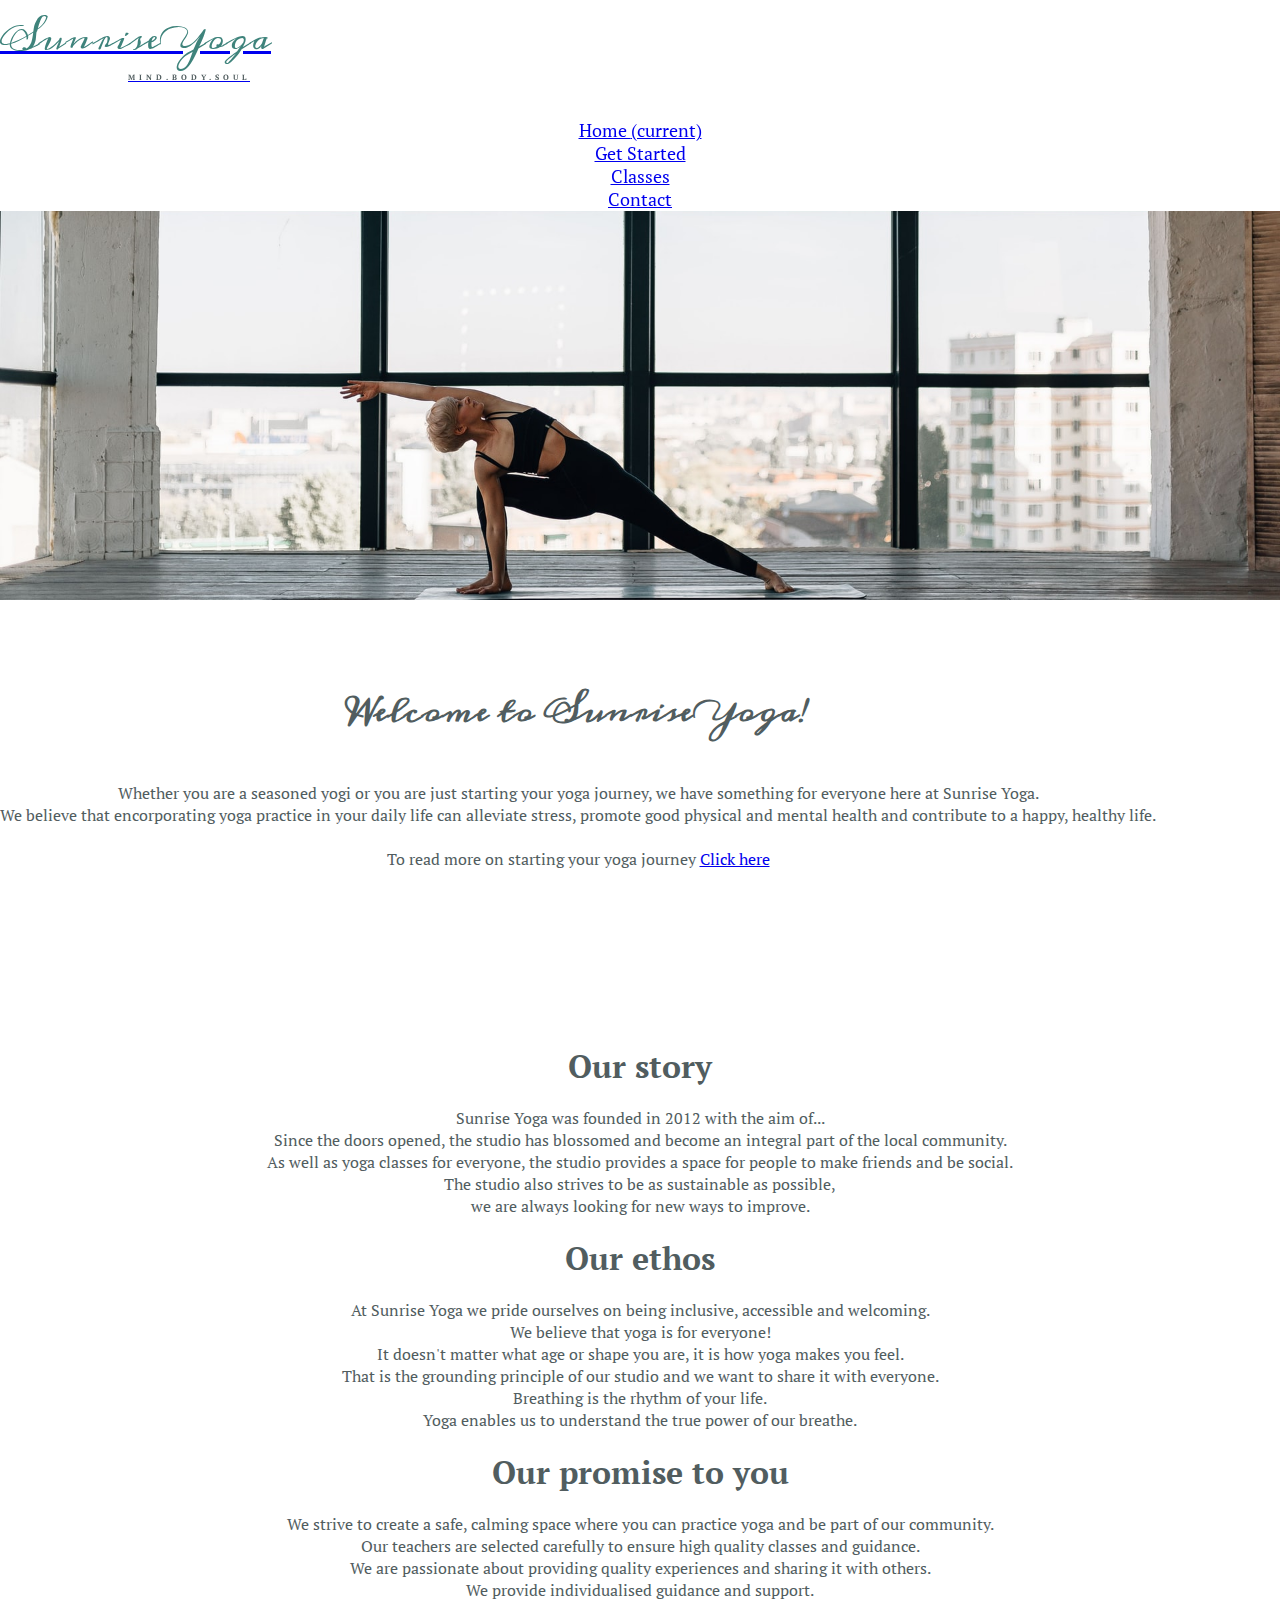
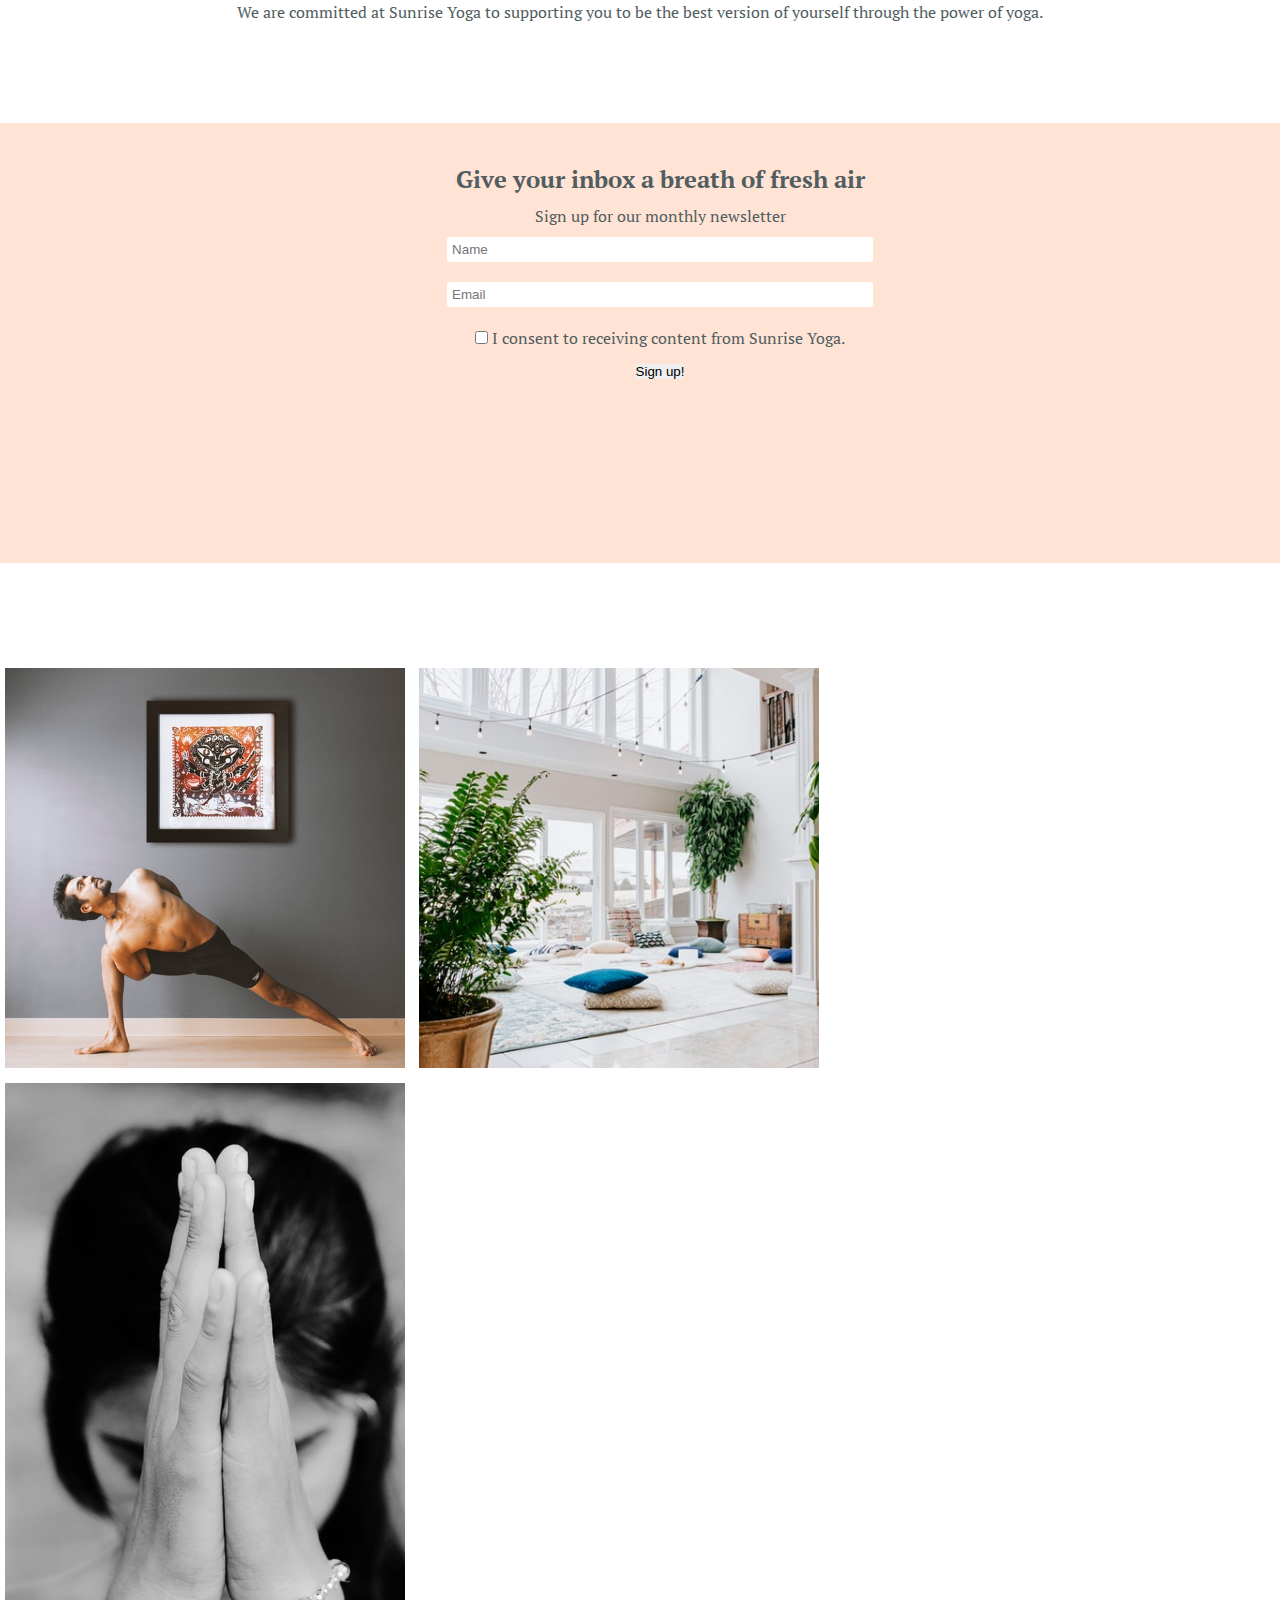
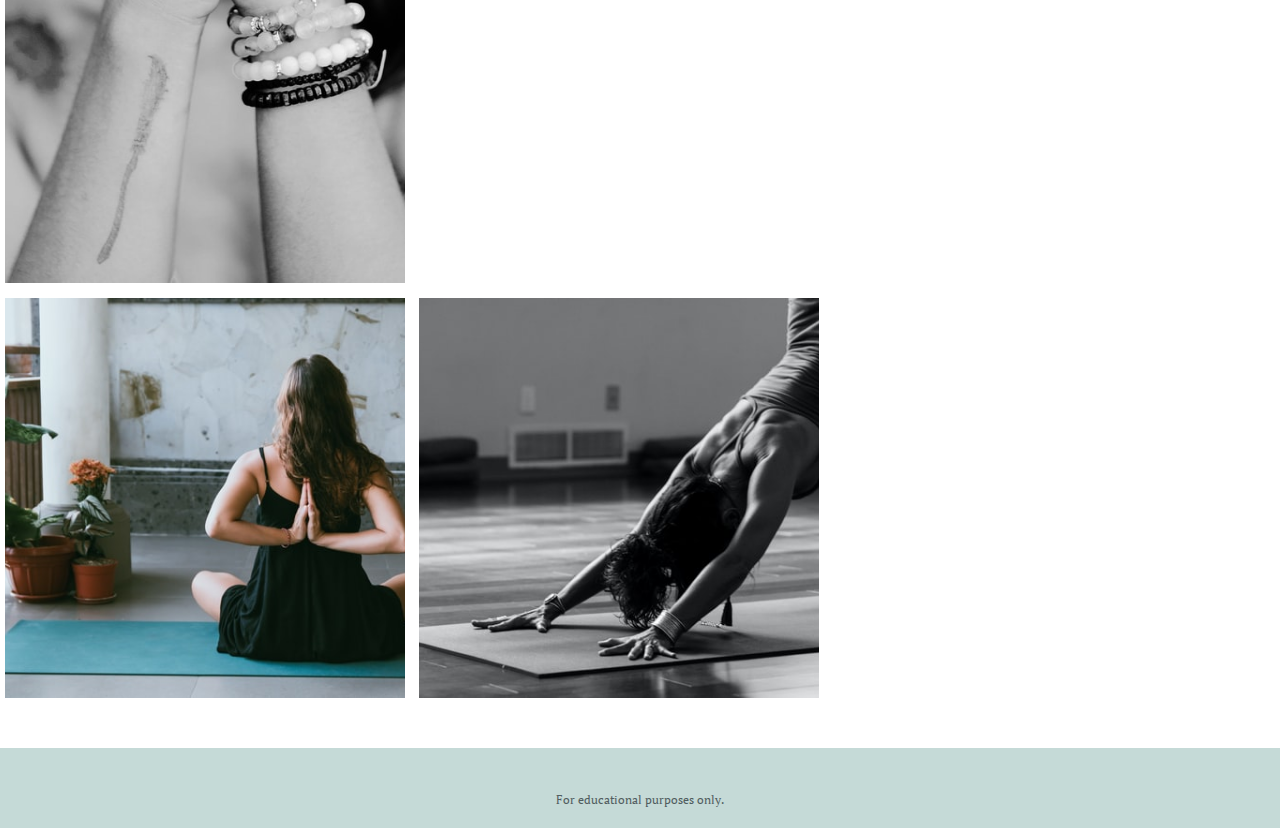
==== index.html @ a4046492 "Making amendments from validation process" ====
<!DOCTYPE html>
<html lang="en">

<head>
    <meta charset="UTF-8">
    <meta name="viewport" content="width=device-width, initial-scale=1.0">
    <title>Sunrise Yoga</title>
    <link rel="stylesheet" href="https://cdn.jsdelivr.net/npm/bootstrap@4.6.0/dist/css/bootstrap.min.css"
        integrity="sha384-B0vP5xmATw1+K9KRQjQERJvTumQW0nPEzvF6L/Z6nronJ3oUOFUFpCjEUQouq2+l" crossorigin="anonymous">
    <link rel="stylesheet" href="https://use.fontawesome.com/releases/v5.6.3/css/all.css"
        integrity="sha384-UHRtZLI+pbxtHCWp1t77Bi1L4ZtiqrqD80Kn4Z8NTSRyMA2Fd33n5dQ8lWUE00s/" crossorigin="anonymous" />
    <link href="assets/css/style.css" rel="stylesheet" type="text/css">

</head>

<body>


    <header>


        <nav class="navbar navbar-expand-md navbar-light">
            <div class="container-fluid">
                <a class="navbar-brand" href="index.html">
                    <div id="logo">
                        <h1 id="title">Sunrise Yoga</h1>
                        <p id="tagline">Mind.Body.Soul</p>
                    </div>
                </a>
                <button class="navbar-toggler" type="button" data-toggle="collapse" data-target="#navbardropdown"
                    aria-controls="navbardropdown" aria-expanded="false" aria-label="Toggle navigation">
                    <span class="navbar-toggler-icon"></span>
                </button>

                <div class="collapse navbar-collapse" id="navbardropdown">
                    <ul class="navbar-nav ml-auto">
                        <li class="nav-item active">
                            <a class="nav-link" href="index.html" id="navbardropdown">Home <span
                                    class="sr-only">(current)</span></a>
                        </li>
                        <li class="nav-item">
                            <a class="nav-link" href="get-started.html">Get Started</a>
                        </li>
                        <li class="nav-item">
                            <a class="nav-link" href="classes.html">Classes</a>
                        </li>
                        <li class="nav-item">
                            <a class="nav-link" href="contact.html">Contact</a>
                        </li>
                    </ul>

                </div>
            </div>
        </nav>


    </header>


    <!-- Hero Image Container-->
    <section>

        <div class="container-fluid">


            <div id="hero-image">
            </div>

        </div>


    </section>
    <!-- /Hero Image Container-->

    <!-- Main Container-->
    <div class="container">
        <section id="welcome">

            <div class="row">

                <div class="col-sm-12">
                    <div id="intro">

                        <div id="intro-title">

                            <h2> Welcome to Sunrise Yoga!</h2>
                        </div>
                        <div>
                            <p class="paragraph-content">
                                Whether you are a seasoned yogi or you are just starting your yoga journey, we have
                                something
                                for
                                everyone here at Sunrise Yoga.
                                <br>
                                We believe that encorporating yoga practice in your daily life can
                                alleviate stress, promote good physical and mental health and contribute to a happy,
                                healthy
                                life.


                            </p>

                        </div>

                        <div>
                            <br>
                            <p class="paragraph-content">To read more on starting your yoga journey <a
                                    class="btn-sm btn-dark" href="get-started.html" role="button"> Click here</a> </p>

                        </div>

                    </div>
                </div>

            </div>
        </section>



        <section id="our-ethos">

            <div class="ethos">
                <div class="row">
                    <div class="col-12">
                        <h2> Our story</h2>
                    </div>
                </div>

                <div class="row">
                    <div class="col-12">
                        <p class="paragraph-content"> Sunrise Yoga was founded in 2012 with the aim of...
                            <br>
                            Since the doors opened, the studio has blossomed and
                            become an integral part of the local community.
                            <br>
                            As well as yoga classes for everyone, the studio provides a space for people to make friends
                            and
                            be
                            social.
                            <br>
                            The studio also strives to be as sustainable as possible,
                            <br>
                            we are always looking for new ways to
                            improve. </p>
                    </div>
                </div>
            </div>
            <div class="ethos">
                <div class="row">
                    <div class="col-12">
                        <h2> Our ethos</h2>
                    </div>
                </div>
                <div class="row">
                    <div class="col-12">
                        <p class="paragraph-content"> At Sunrise Yoga we pride ourselves on being inclusive, accessible
                            and
                            welcoming.
                            <br>
                            We believe that yoga is
                            for everyone!
                            <br>
                            It doesn't matter what age or shape you are, it is how yoga makes you feel.
                            <br>
                            That is the
                            grounding principle of our studio and we want to share it with everyone.
                            <br>
                            Breathing is the rhythm of your life.
                            <br>
                            Yoga enables us to understand the true power of our breathe.

                        </p>
                    </div>
                </div>
            </div>

            <div class="ethos">
                <div class="row">
                    <div class="col-12">


                        <h2> Our promise to you</h2>
                    </div>
                </div>
                <div class="row">
                    <div class="col-12">

                        <p class="paragraph-content"> We strive to create a safe, calming space where you can practice
                            yoga
                            and
                            be
                            part of our community.
                            <br>
                            Our teachers are selected carefully to ensure high quality classes and guidance.
                            <br>
                            We are passionate about
                            providing quality experiences and sharing it with others.
                            <br>
                            We provide individualised guidance and
                            support.
                            <br>
                            We are committed at Sunrise Yoga to supporting you to be
                            the best version of yourself through the power of yoga. </p>
                    </div>
                </div>
            </div>

        </section>
    </div>

    <!-- /Main Container-->

    <!-- Sign-up -->

    <section>
        <div class="container-fluid">



            <div id="sign-up">


                <h3>Give your inbox a breath of fresh air</h3>
                <p>Sign up for our monthly newsletter</p>

                <form>

                    <div>
                        <input type="text" id="name-sign-up" class="form-input" required placeholder="Name" required>

                        <br>
                    </div>
                    <div>
                        <input type="email" id="email-sign-up" class="form-input" required placeholder="Email" required>

                        <br>
                    </div>
                    <div>
                        <input type="checkbox" id="user-permission" required>
                        <label for="user-permission">I consent to receiving content from Sunrise
                            Yoga.</label>
                    </div>
                    <button type="button" class="btn btn-dark">Sign up!</button>
                </form>


            </div>
        </div>

    </section>

    <!-- /Sign-up-->

    <!-- Gallery-->
    <div class="container">
        <section id="gallery">
            <div class="row ">
                <div class="d-none d-lg-block col-lg-4">


                    <img src="assets/images/warrior-variation.jpg" alt="A man practicing a variation of warrior pose"
                        class="img-fluid">

                    <img src="assets/images/studio.jpg" alt="An image of the yoga studio" class="img-fluid">

                </div>

                <div class="col-12 justisfy-content-center col-md-6 col-lg-4" class="img-fluid">


                    <img src="assets/images/prayer.jpg" alt="A black and white photograph of a woman praying"
                        style="width: 400px; height: 800px;" class="img-fluid">

                </div>
                <div class="d-none d-md-block col-md-6 col-lg-4">

                    <img src="assets/images/prayer-behind.jpg" alt="A woman sitting practicing reverse prayer pose"
                        class="img-fluid" id="prayer-image">

                    <img src=" assets/images/downward-dog.jpg" alt="A woman practicing downward-dog" class="img-fluid"
                        id="downward-dog-image">
                </div>
            </div>
    </div>
    </section>
    </div>
    <!-- /Gallery -->


    <footer>
        <div class="row justify-content-center">
            <div class="col-12">

                <div id=" background-panel">
                </div>
            </div>

            <div class="col-12">
                <ul class="social-links">
                    <li> <a href="https://www.facebook.com" aria-label="Go to Facebook" target="_blank"><i
                                class="fab fa-facebook-square"></i></a> </li>

                    <li> <a href="https://www.instagram.com" aria-label="Go to Instgram" target="_blank"><i
                                class="fab fa-instagram"></i></a></li>
                    <li>

                        <a href="https://www.youtube.com" aria-label="Go to YouTube" target="_blank"><i
                                class="fab fa-youtube"></i></a>

                    </li>
                </ul>

                <p>
                    For educational purposes only.
                </p>
            </div>

        </div>
    </footer>
    <script src="https://code.jquery.com/jquery-3.5.1.slim.min.js"
        integrity="sha384-DfXdz2htPH0lsSSs5nCTpuj/zy4C+OGpamoFVy38MVBnE+IbbVYUew+OrCXaRkfj" crossorigin="anonymous">
    </script>
    <script src="https://cdn.jsdelivr.net/npm/bootstrap@4.6.0/dist/js/bootstrap.bundle.min.js"
        integrity="sha384-Piv4xVNRyMGpqkS2by6br4gNJ7DXjqk09RmUpJ8jgGtD7zP9yug3goQfGII0yAns" crossorigin="anonymous">
    </script>
</body>

</html>
---- assets/css/style.css ----
@import url('https://fonts.googleapis.com/css2?family=Meddon&family=PT+Serif:ital,wght@0,400;0,700;1,700&display=swap');


* {
    margin: 0;
    padding: 0;
    border: 0;


}

body {
    font-family: "PT Serif", sans-serif;
    color: #515d5f;
    overflow-x: hidden;
}

.container-fluid {
    padding: 0;
}

h2 {

    font-size: 200%;
    padding: 20px;
    text-align: center;
}

.content {
    line-height: 35px;
    text-align: center;
}

h3 {
    text-align: center;
    font-size: 150%;
}

.row {
    margin-right: 0;
    margin-left: 0;
}

/*-------------------------------- Header ---*/
#title {
    font-size: 120%;
    font-family: 'Meddon', sans-serif;
    font-weight: 300;
    color: #3e837b;

}

#tagline {
    font-size: 30%;
    font-family: 'PT Serif', sans-serif;
    font-weight: 700;
    color: #515d5f;
    text-transform: uppercase;
    letter-spacing: 4px;
    padding-left: 10%;
}

.navbar {
    position: fixed;
    top: 0;
    background-color: white;
    width: 100%;
    z-index: 1;
}

.navbar-nav {
    font-size: 110%;
    font-family: 'PT Serif';
    color: #515d5f;

}

.navbar-collapse {
    text-align: center;
}

.navbar-toggler {
    border: none;
    margin-bottom: 20px;
}

@media only screen and (min-width: 768px) {
    #logo {
        font-size: 160%;
        padding-top: 5px;
    }
}

/*-------------------------------- Hero Image ---*/
#hero-image {
    height: 400px;
    width: 100%;
    background: url(../images/hero-image.jpg) no-repeat bottom;
    overflow: hidden;
    background-size: cover;


}

@media only screen and (min-width:768px) {
    #hero-image {
        height: 600px;
    }
}

/*-------------------------------- Title Banner---*/
#title-banner {
    height: 140px;
    width: 100%;
    background-color: rgba(255, 201, 173, 0.5);
    margin-top: 120px;
}

#title-banner h2 {
    color: #515d5f;
    text-align: center;
    font-size: 200%;
    text-transform: uppercase;
    letter-spacing: 4px;
}

#title-banner p {
    color: #515d5f;
    text-align: center;
    font-size: 80%;
    text-transform: uppercase;
    letter-spacing: 2px;

    ;

}

/*-------------------------------- Features ---*/



#welcome {
    height: 400px;
}

#intro {
    padding-top: 40px;
    float: left;
    margin: 0 auto;
    text-align: center;
}

#intro-title h2 {
    font-size: 180%;
    font-family: 'Meddon';
    padding: 40px;
}


#our-ethos {

    text-align: center;
    margin: 25px 0;
}


#sign-up,
#contact-form {
    text-align: center;
    height: 400px;
    width: 100%;
    background-color: rgba(255, 201, 173, 0.5);
    margin: 100px 0;
}

#sign-up h3,
#contact-form h3 {
    font-size: 150%;

    padding: 20px 0 10px 0;
}

#sign-up div,
#contact-form div {
    padding: 10px;
}

.form-input {
    width: 100%;
    padding: 5px;
    border-radius: 3px;
}

@media only screen and (min-width: 768px) {
    .form-input {
        width: 33%;
    }

    #sign-up,
    #contact-form {
        padding: 20px;
    }
}

input[type=text]:focus {
    outline-color: #3e837b;
}

input[type=email]:focus {
    outline-color: #3e837b;
}

/*-------------------------------- Gallery ---*/
#gallery {
    margin: 40px 0;
}

#gallery img {
    object-fit: cover;
    object-position: center;
    width: 400px;
    height: 400px;
    padding: 5px;
}


.col-lg-4 {
    padding: 0;
}


/*-------------------------------- Footer---*/
footer {
    height: 80px;
    background-color: rgba(62, 131, 123, 0.3);

}


.social-links {
    text-align: center;
    padding: 5px;
}

.social-links li {
    display: inline;
}


.social-links i {
    font-size: 160%;
    margin-top: 20px;
    padding: 0 5%;
    color: #515d5f;
}


.social-links i:hover {
    color: #ee9061;
}

footer p {
    text-align: center;
    font-size: 75%;
    color: inherit;
    padding: 0;
    margin: 0 auto;
}

l,
ol,
ul {
    margin: 0;

}

/*-------------------------------- Get Started Page---*/


#get-started-image {
    height: 400px;
    margin: 100px 0 50px 0;

}

/*-------------------------------- Code amended from W3 School---*/


.column {
    float: left;
    width: 33%;
}

.row:after {
    content: "";
    display: table;
    clear: both;
}

/* Content */
.image-content {
    padding: 10px;

}

.image-content img {
    object-fit: cover;
    object-position: center;
    height: 300px;
}

/* Responsive layout - makes a two column-layout instead of four columns */
@media screen and (max-width: 900px) {
    .column {
        width: 50%;
    }
}

/* Responsive layout - makes the two columns stack on top of each other instead of next to each other */
@media screen and (max-width: 700px) {
    .column {
        width: 100%;
    }
}




/*-------------------------------- End of code amended from W3 School---*/

#beginner-options {
    margin: 50px 0;
}

.portfolio-content {
    margin: 30px 0;
}

/*-------------------------------- Classes--*/

#timetable {
    width: 100%;
    margin: 75px 0;
}

.accordion {
    margin-top: 50px;
}

.card {
    margin: 10px;
}

.card-header {
    background-color: rgba(62, 131, 123, 0.2);
}

.mb-0 {
    font-family: "Meddon", sans-serif;
    font-size: medium;
    text-align: center;
}

.btn-link {
    color: #515d5f;
}

.btn-link:focus {
    text-decoration: none;

}

.btn-link:hover {
    color: rgb(240, 170, 135);
    text-decoration: none;
}

.btn:focus {
    box-shadow: none;
}

#yoga-types {
    text-align: center;

}

#yoga-types h2,
#yoga-types p {
    margin: 0 25px;
}

#good-vibes {
    height: 650px;
    width: 500px;
}

#good-vibes-image {
    margin: 20px;

}

@media screen and (max-width: 425px) {
    #good-vibes {
        height: 350px;
        width: 250px;

    }
}

@media screen and (min-width: 768px) and (max-width: 1440px) {
    #rates {
        padding: 0 25px;
    }
}

@media screen and (min-width: 1440px) {
    #good-vibes {
        height: 800px;
        width: 600px;
    }

    #rates {
        padding: 0 75px;
    }

    #rates h2,
    #rates p {
        margin: 50px;
    }


}

#practical-info {
    margin: 50px 0;
}


/*-------------------------------- Contact--*/

#location {
    margin: 50px 0;
}

#location h2 {
    padding: 0;
}

#location p {
    margin: 40px 0;
}



@media screen and (max-width: 425px) {
    iframe {
        height: 250px;
        width: 250px;
    }
}


#contact-form {
    height: 575px;
}

#contact-form textarea {
    height: auto;
}
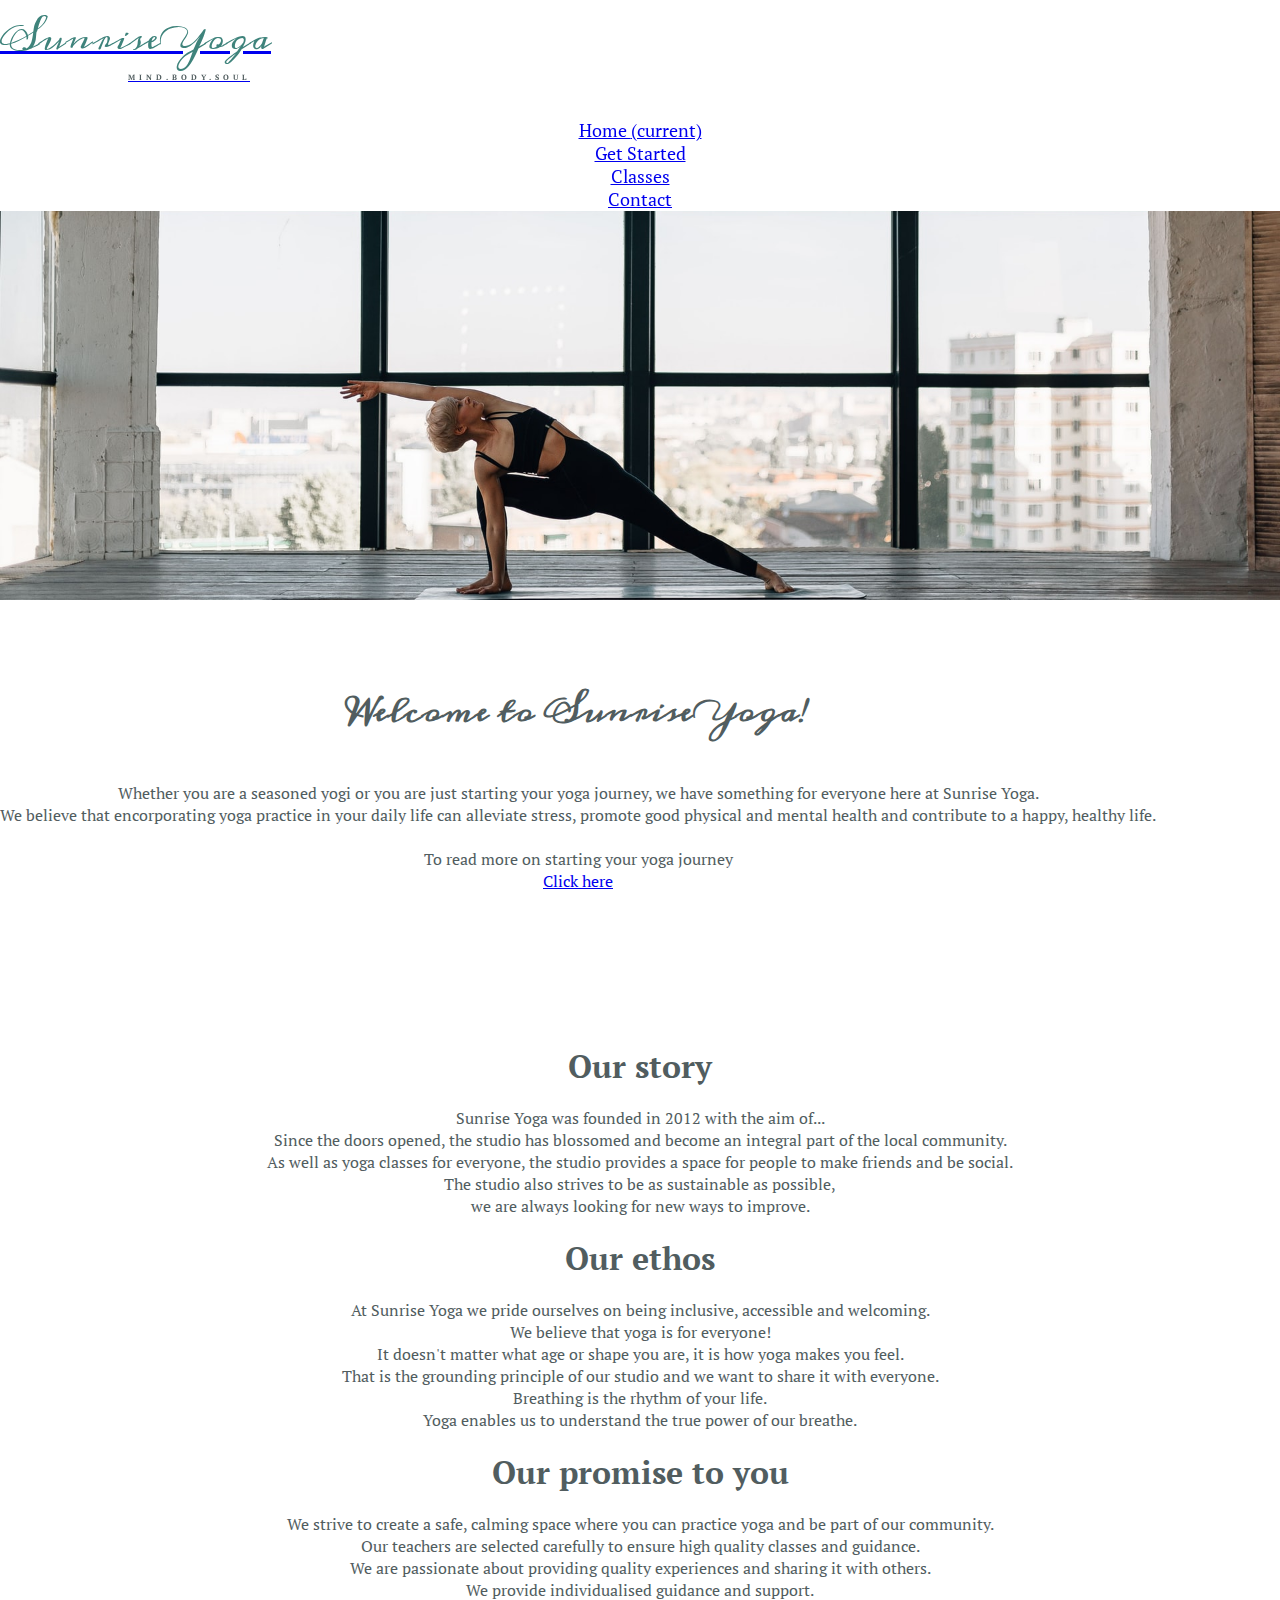
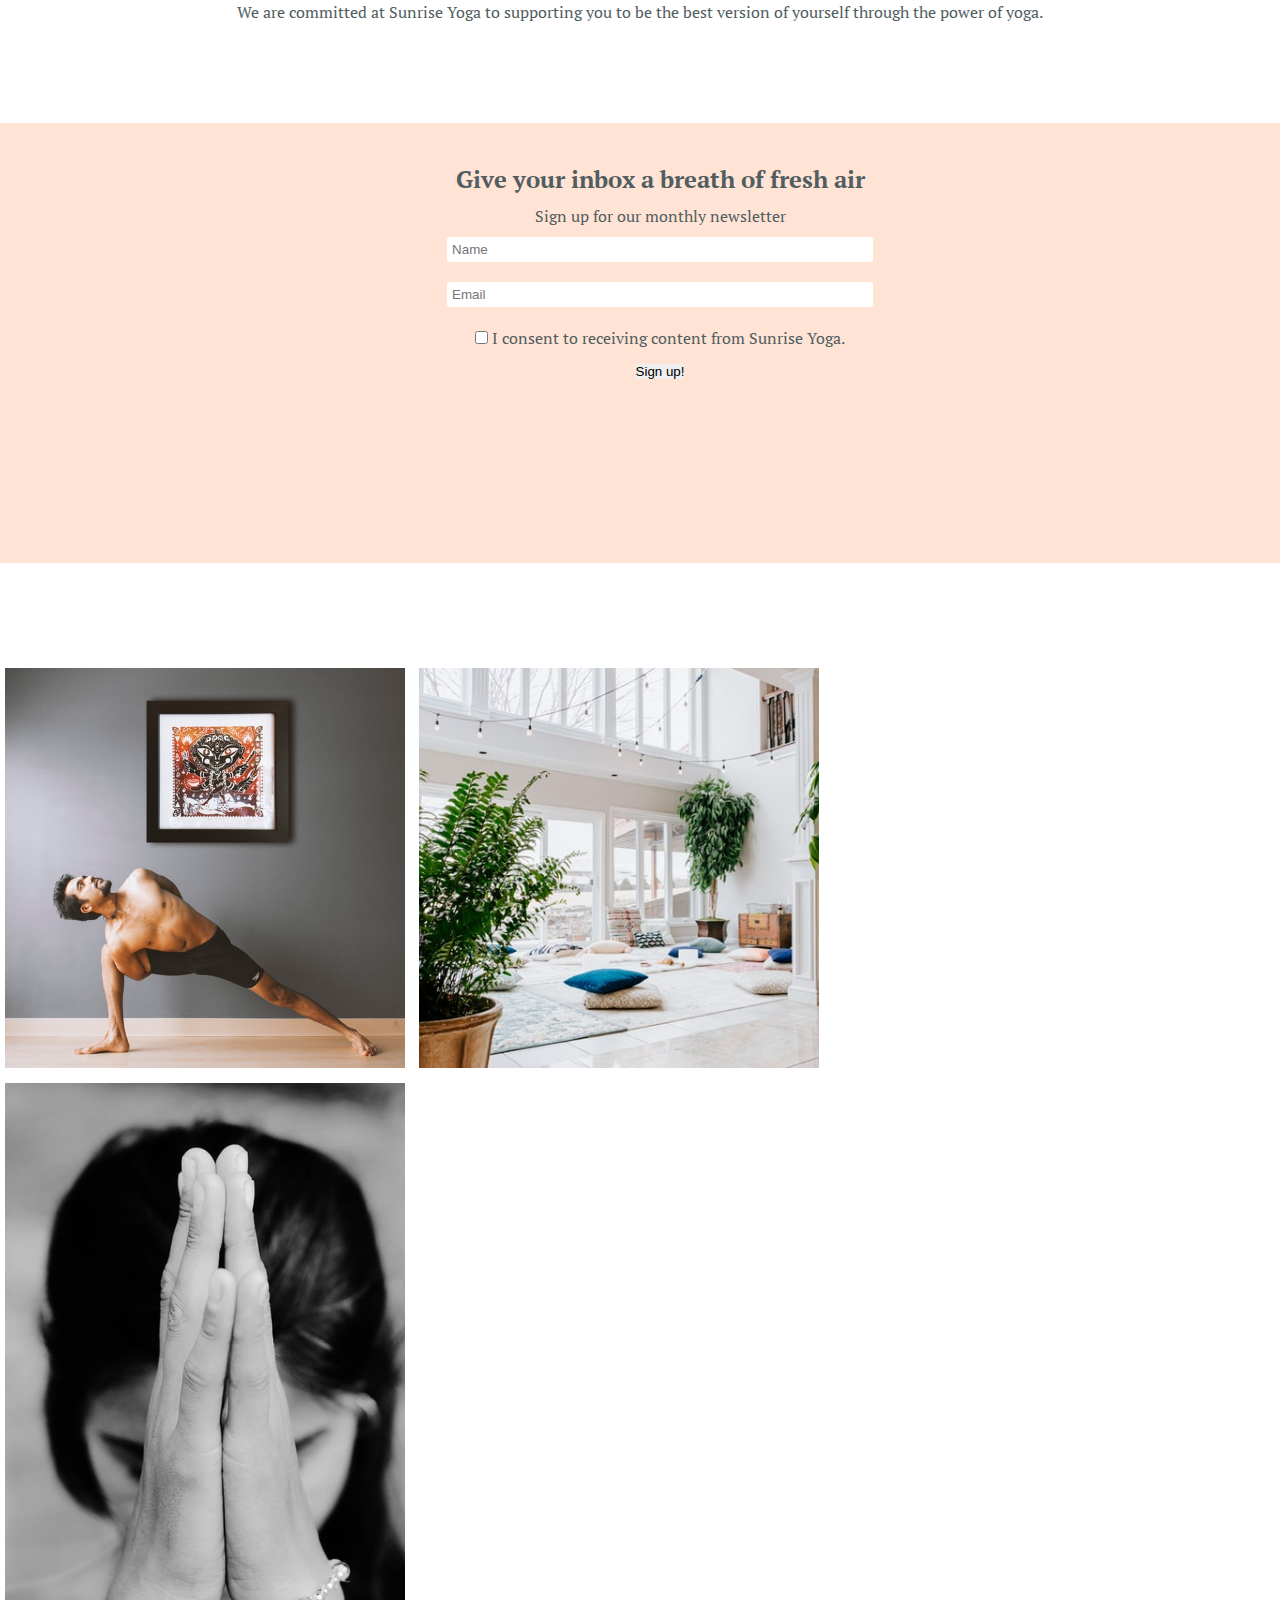
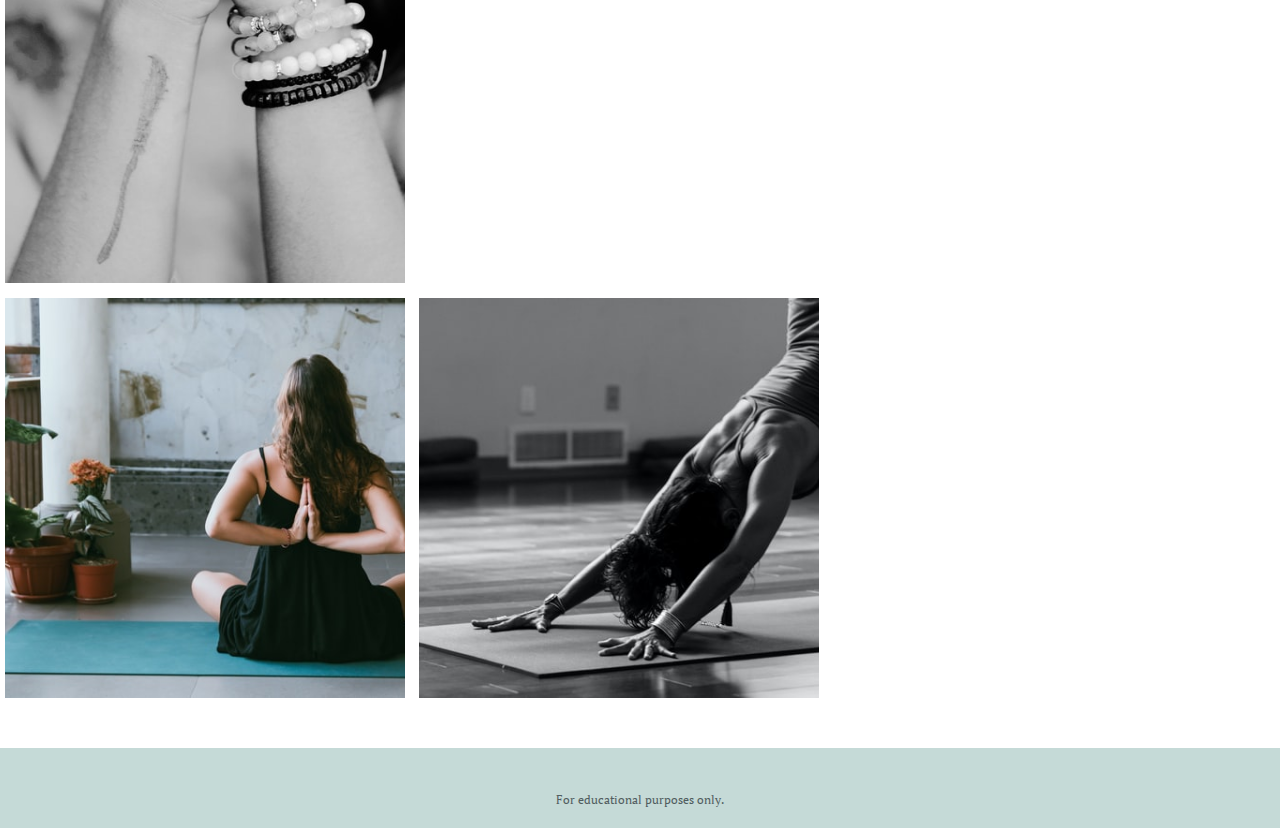
==== commit a9225e61: "Improving responsiveness and fixing errors" ====
--- a/index.html
+++ b/index.html
@@ -78,7 +78,7 @@
 
             <div class="row">
 
-                <div class="col-sm-12">
+                <div class="col-12">
                     <div id="intro">
 
                         <div id="intro-title">
@@ -104,14 +104,28 @@
 
                         <div>
                             <br>
-                            <p class="paragraph-content">To read more on starting your yoga journey <a
-                                    class="btn-sm btn-dark" href="get-started.html" role="button"> Click here</a> </p>
+                            <p class="paragraph-content">To read more on starting your yoga journey
+                                <br>
+                                <a class="btn-sm btn-dark" href="get-started.html" role="button"> Click here</a> </p>
 
                         </div>
 
-                    </div>
-                </div>
-
+
+                    </div>
+                </div>
+                <!-- 
+                <div class="col-6">
+
+                    <div id="intro-image">
+
+
+                        <div id="circle-image-bg">
+
+
+                        </div>
+                    </div>
+                </div>
+                -->
             </div>
         </section>
 
--- a/assets/css/style.css
+++ b/assets/css/style.css
@@ -18,6 +18,7 @@
 .container-fluid {
     padding: 0;
 }
+
 
 h2 {
 
@@ -141,6 +142,13 @@
 
 #welcome {
     height: 400px;
+
+}
+
+@media screen and (max-width: 425px) {
+    #welcome {
+        height: 600px;
+    }
 }
 
 #intro {
@@ -156,6 +164,30 @@
     padding: 40px;
 }
 
+/*
+#intro-image {
+
+    width: 50%;
+    float: right;
+    width: 400px;
+    height: 400px;
+    margin: 50px 150px;
+
+}
+
+@media only screen and (min-width:1024px) {
+    #intro-image {
+        margin: 25px;
+    }
+}
+
+
+#circle-image-bg {
+    background: url(../images/circle-image.jpg) no-repeat center center;
+    height: 100%;
+    border-radius: 50%;
+}
+*/
 
 #our-ethos {
 
@@ -279,8 +311,14 @@
 
 #get-started-image {
     height: 400px;
-    margin: 100px 0 50px 0;
-
+    margin: 140px;
+}
+
+@media screen and (min-width: 1440px) {
+    #get-started-image {
+        height: 500px;
+        margin: 200px;
+    }
 }
 
 /*-------------------------------- Code amended from W3 School---*/
@@ -309,14 +347,20 @@
     height: 300px;
 }
 
-/* Responsive layout - makes a two column-layout instead of four columns */
+
 @media screen and (max-width: 900px) {
     .column {
         width: 50%;
     }
 }
 
-/* Responsive layout - makes the two columns stack on top of each other instead of next to each other */
+@media screen and (min-width:768px) and (max-width: 768px) {
+    #community {
+        width: 100%;
+        text-align: center;
+    }
+}
+
 @media screen and (max-width: 700px) {
     .column {
         width: 100%;
@@ -326,6 +370,7 @@
 
 
 
+
 /*-------------------------------- End of code amended from W3 School---*/
 
 #beginner-options {
@@ -380,6 +425,7 @@
 }
 
 #yoga-types {
+    margin: 25px 0;
     text-align: center;
 
 }
@@ -408,7 +454,9 @@
 }
 
 @media screen and (min-width: 768px) and (max-width: 1440px) {
-    #rates {
+
+    #practical-info-1,
+    #practical-info-2 {
         padding: 0 25px;
     }
 }
@@ -419,20 +467,15 @@
         width: 600px;
     }
 
-    #rates {
-        padding: 0 75px;
-    }
-
-    #rates h2,
-    #rates p {
-        margin: 50px;
-    }
-
-
+    #practical-info-1,
+    #practical-info-2 {
+        padding: 50px;
+        margin-left: 150px;
+    }
 }
 
 #practical-info {
-    margin: 50px 0;
+    margin: 75px 0;
 }
 
 
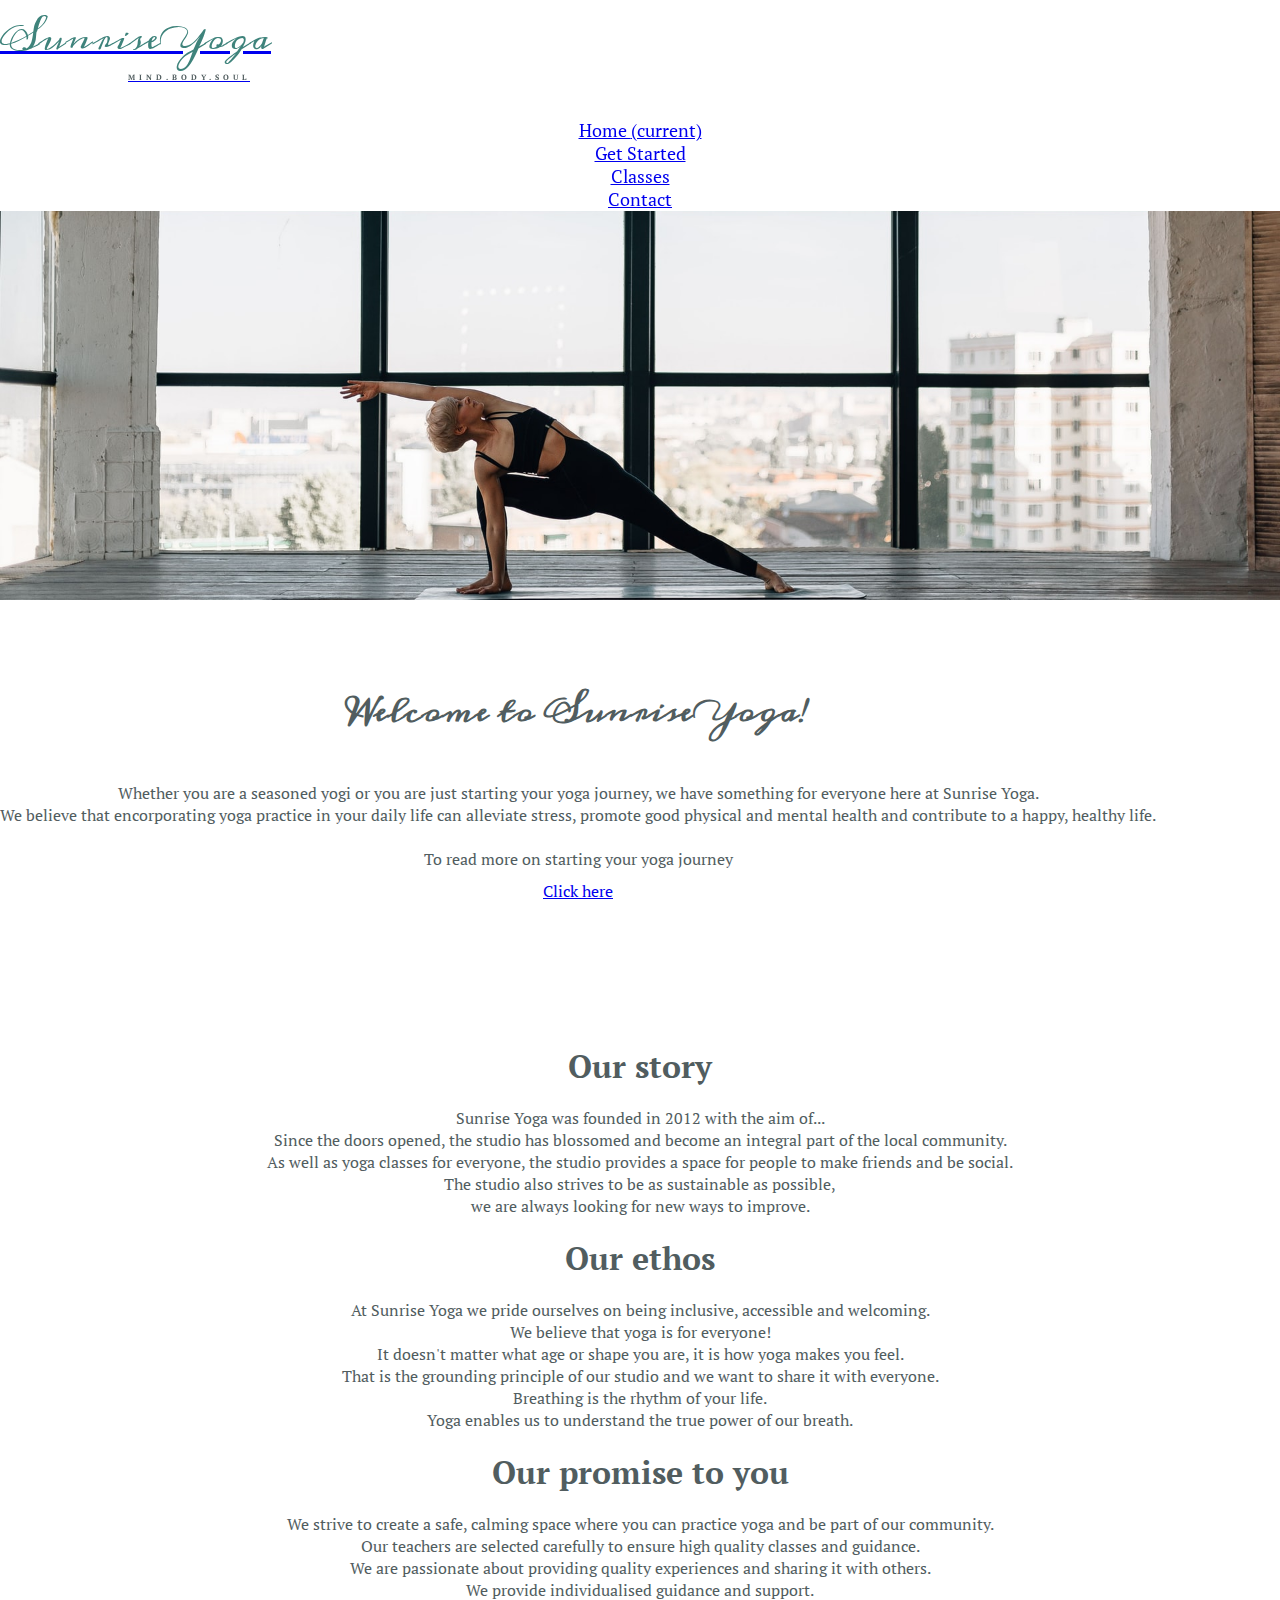
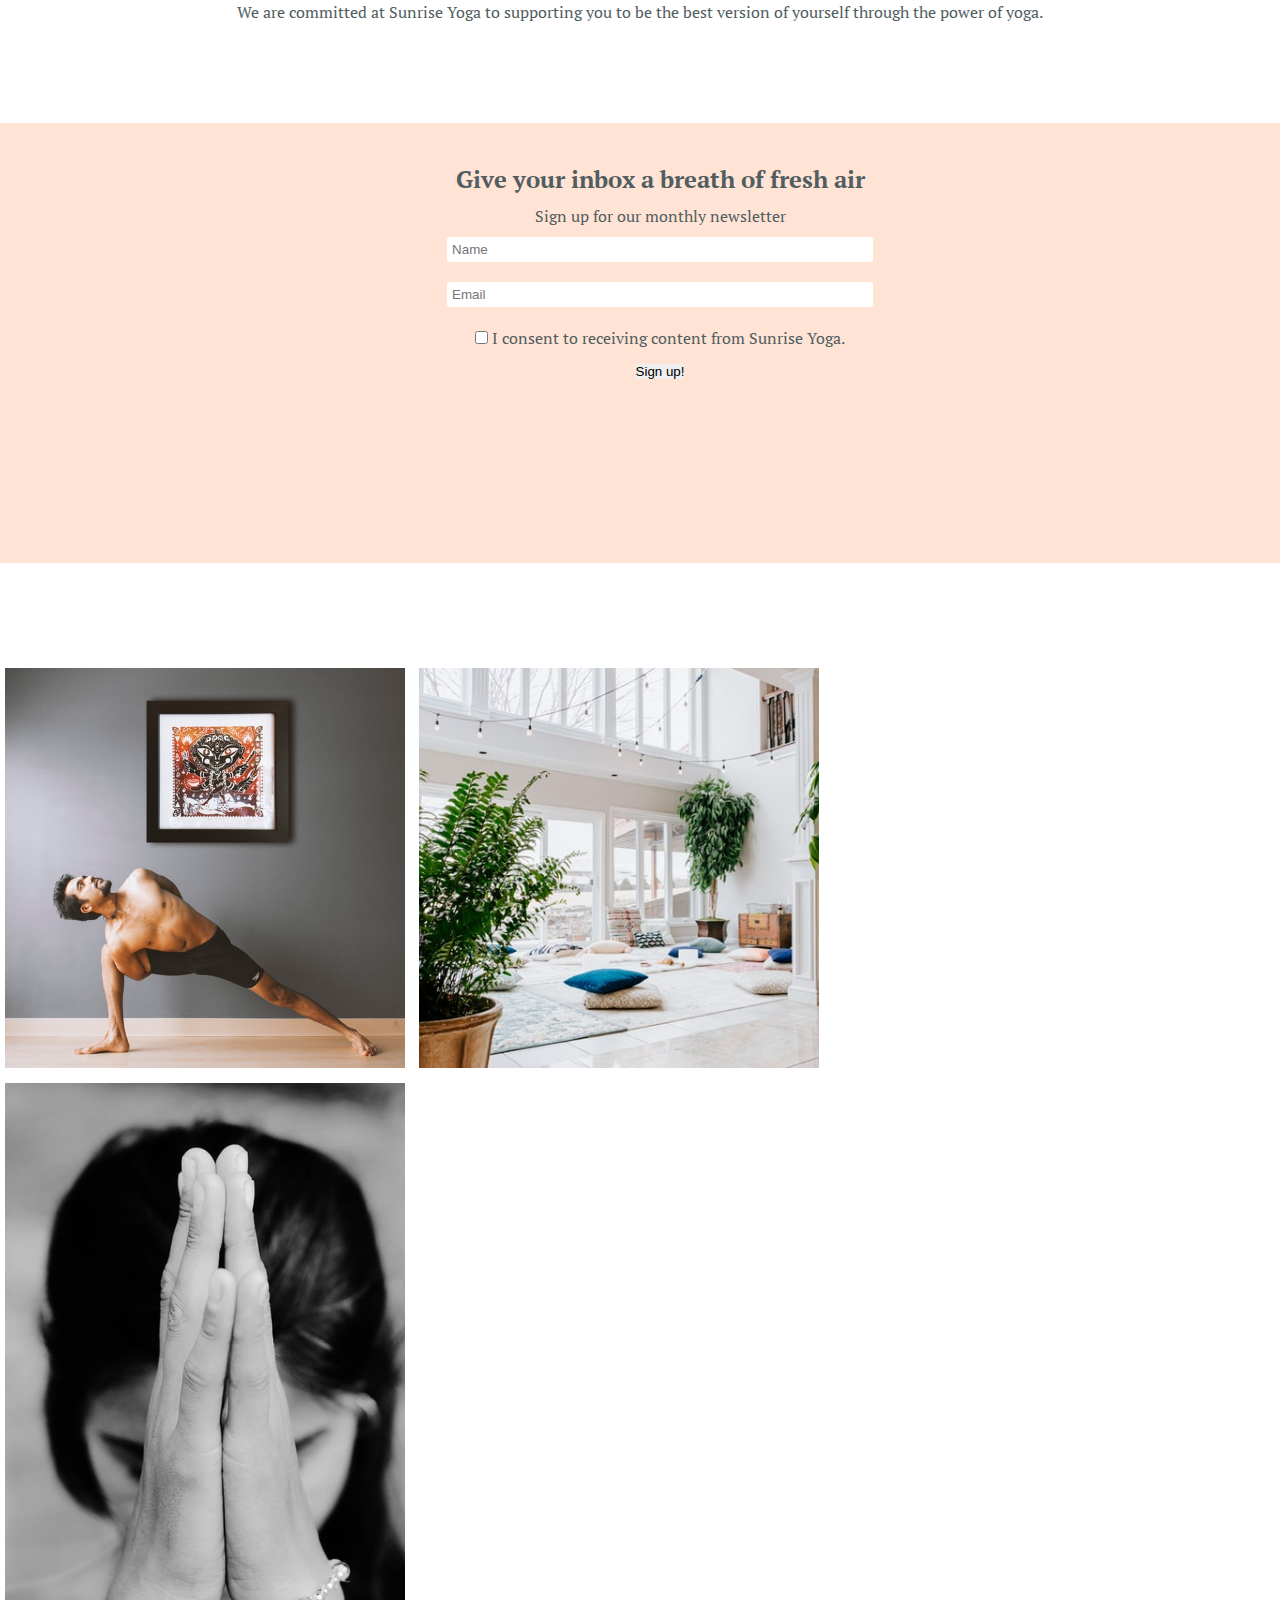
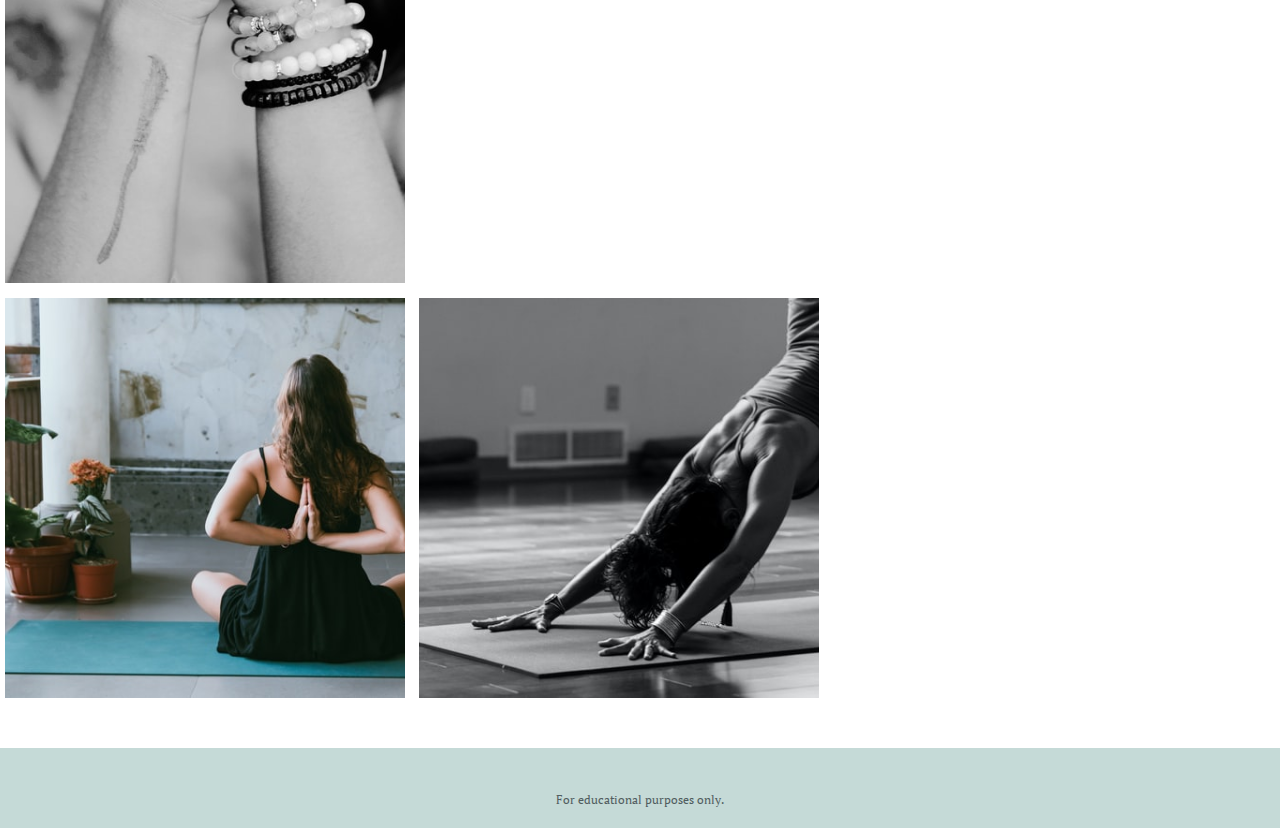
==== commit 7cf523e3: "Making changes from Lighthouse reccomendations" ====
--- a/index.html
+++ b/index.html
@@ -4,6 +4,8 @@
 <head>
     <meta charset="UTF-8">
     <meta name="viewport" content="width=device-width, initial-scale=1.0">
+    <meta name="description"
+        content="Sunrise Yoga is the place to reach inner calm, find your purpose, explore yoga and meet new people.">
     <title>Sunrise Yoga</title>
     <link rel="stylesheet" href="https://cdn.jsdelivr.net/npm/bootstrap@4.6.0/dist/css/bootstrap.min.css"
         integrity="sha384-B0vP5xmATw1+K9KRQjQERJvTumQW0nPEzvF6L/Z6nronJ3oUOFUFpCjEUQouq2+l" crossorigin="anonymous">
@@ -34,7 +36,7 @@
 
                 <div class="collapse navbar-collapse" id="navbardropdown">
                     <ul class="navbar-nav ml-auto">
-                        <li class="nav-item active">
+                        <li class="nav-item">
                             <a class="nav-link" href="index.html" id="navbardropdown">Home <span
                                     class="sr-only">(current)</span></a>
                         </li>
@@ -106,26 +108,19 @@
                             <br>
                             <p class="paragraph-content">To read more on starting your yoga journey
                                 <br>
-                                <a class="btn-sm btn-dark" href="get-started.html" role="button"> Click here</a> </p>
+                                <div class="buttons">
+                                    <a class="btn-sm btn-dark" href="get-started.html" role="button" id="intro-btn">
+                                        Click
+                                        here</a>
+                                </div>
+                            </p>
 
                         </div>
 
 
                     </div>
                 </div>
-                <!-- 
-                <div class="col-6">
-
-                    <div id="intro-image">
-
-
-                        <div id="circle-image-bg">
-
-
-                        </div>
-                    </div>
-                </div>
-                -->
+
             </div>
         </section>
 
@@ -181,7 +176,7 @@
                             <br>
                             Breathing is the rhythm of your life.
                             <br>
-                            Yoga enables us to understand the true power of our breathe.
+                            Yoga enables us to understand the true power of our breath.
 
                         </p>
                     </div>
@@ -311,14 +306,14 @@
 
             <div class="col-12">
                 <ul class="social-links">
-                    <li> <a href="https://www.facebook.com" aria-label="Go to Facebook" target="_blank"><i
-                                class="fab fa-facebook-square"></i></a> </li>
-
-                    <li> <a href="https://www.instagram.com" aria-label="Go to Instgram" target="_blank"><i
-                                class="fab fa-instagram"></i></a></li>
+                    <li> <a href="https://www.facebook.com" aria-label="Go to Facebook" target="_blank"
+                            rel="noopener"><i class="fab fa-facebook-square"></i></a> </li>
+
+                    <li> <a href="https://www.instagram.com" aria-label="Go to Instgram" target="_blank"
+                            rel="noopener"><i class="fab fa-instagram"></i></a></li>
                     <li>
 
-                        <a href="https://www.youtube.com" aria-label="Go to YouTube" target="_blank"><i
+                        <a href="https://www.youtube.com" aria-label="Go to YouTube" target="_blank" rel="noopener"><i
                                 class="fab fa-youtube"></i></a>
 
                     </li>
--- a/assets/css/style.css
+++ b/assets/css/style.css
@@ -40,6 +40,10 @@
 .row {
     margin-right: 0;
     margin-left: 0;
+}
+
+.buttons {
+    margin: 10px;
 }
 
 /*-------------------------------- Header ---*/
@@ -75,6 +79,8 @@
     color: #515d5f;
 
 }
+
+
 
 .navbar-collapse {
     text-align: center;
@@ -147,6 +153,12 @@
 
 @media screen and (max-width: 425px) {
     #welcome {
+        height: 500px;
+    }
+}
+
+@media screen and (max-width: 320px) {
+    #welcome {
         height: 600px;
     }
 }
@@ -164,30 +176,7 @@
     padding: 40px;
 }
 
-/*
-#intro-image {
-
-    width: 50%;
-    float: right;
-    width: 400px;
-    height: 400px;
-    margin: 50px 150px;
-
-}
-
-@media only screen and (min-width:1024px) {
-    #intro-image {
-        margin: 25px;
-    }
-}
-
-
-#circle-image-bg {
-    background: url(../images/circle-image.jpg) no-repeat center center;
-    height: 100%;
-    border-radius: 50%;
-}
-*/
+
 
 #our-ethos {
 
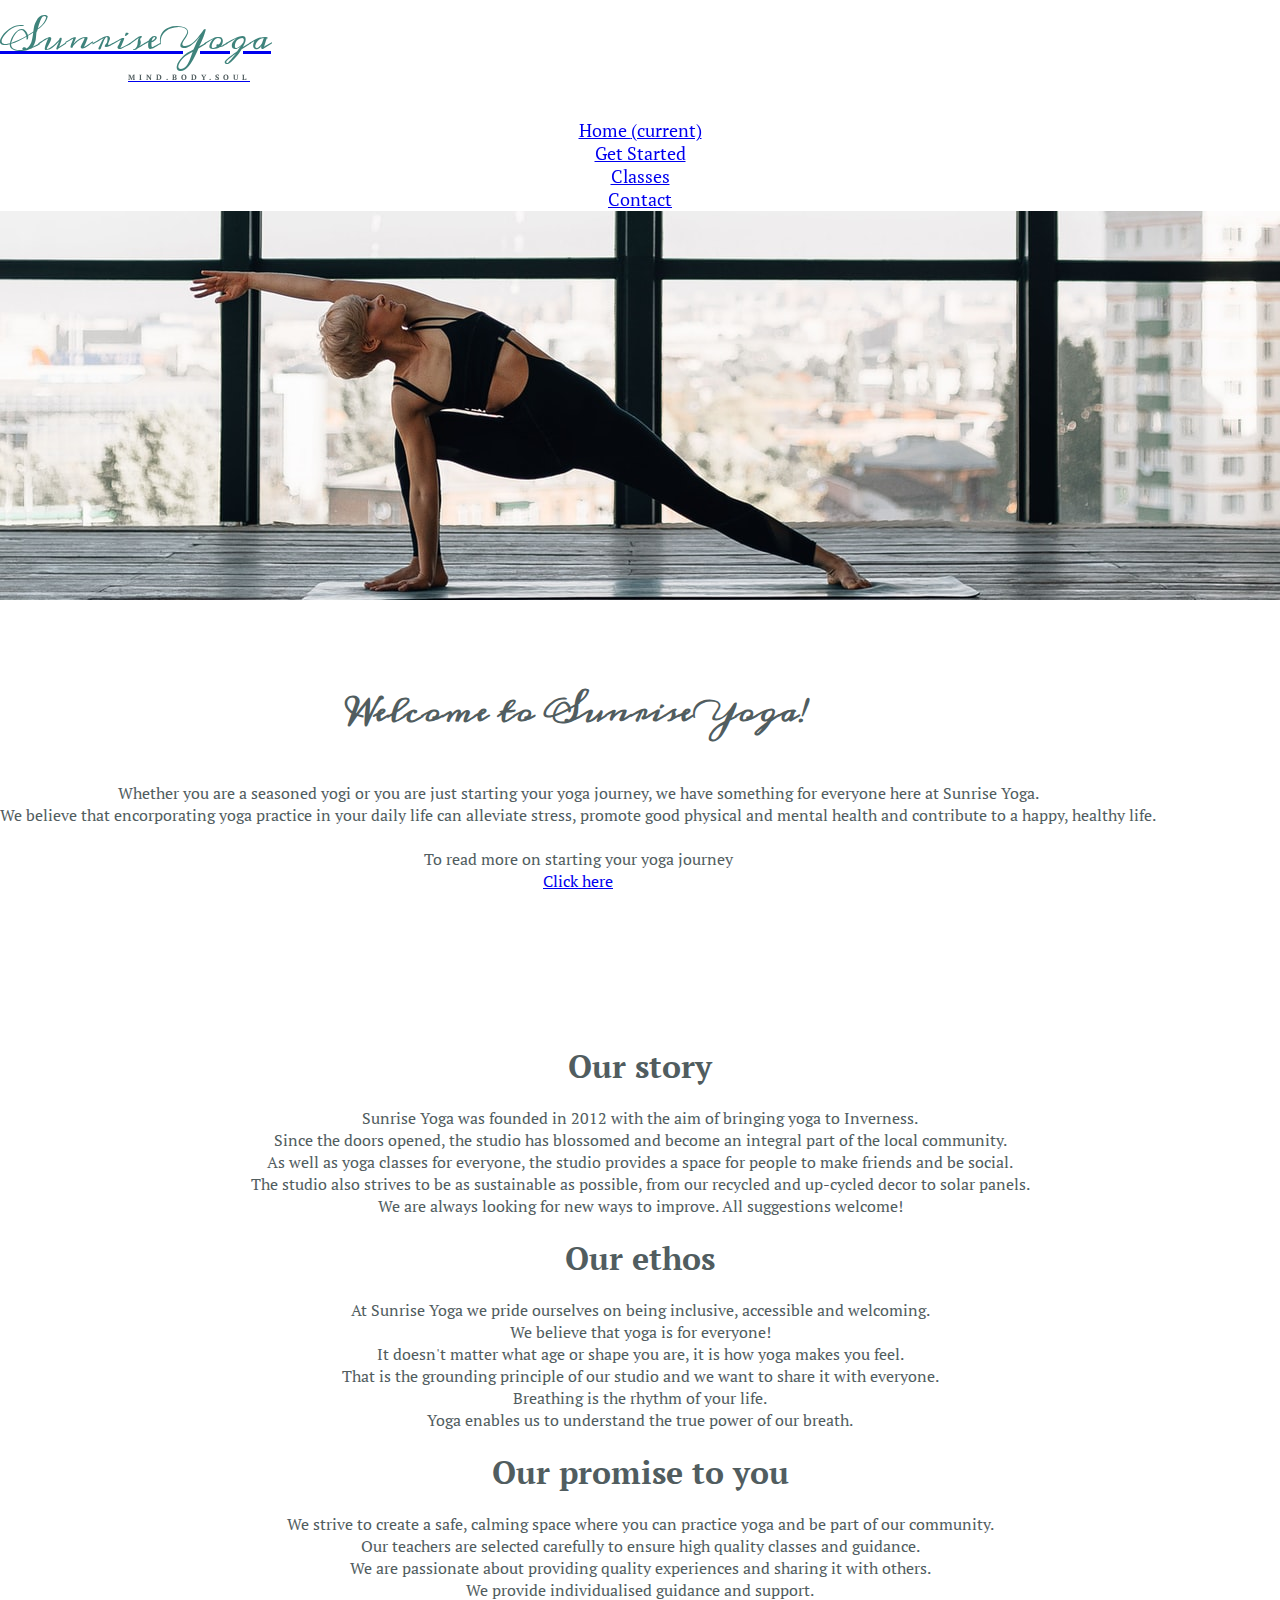
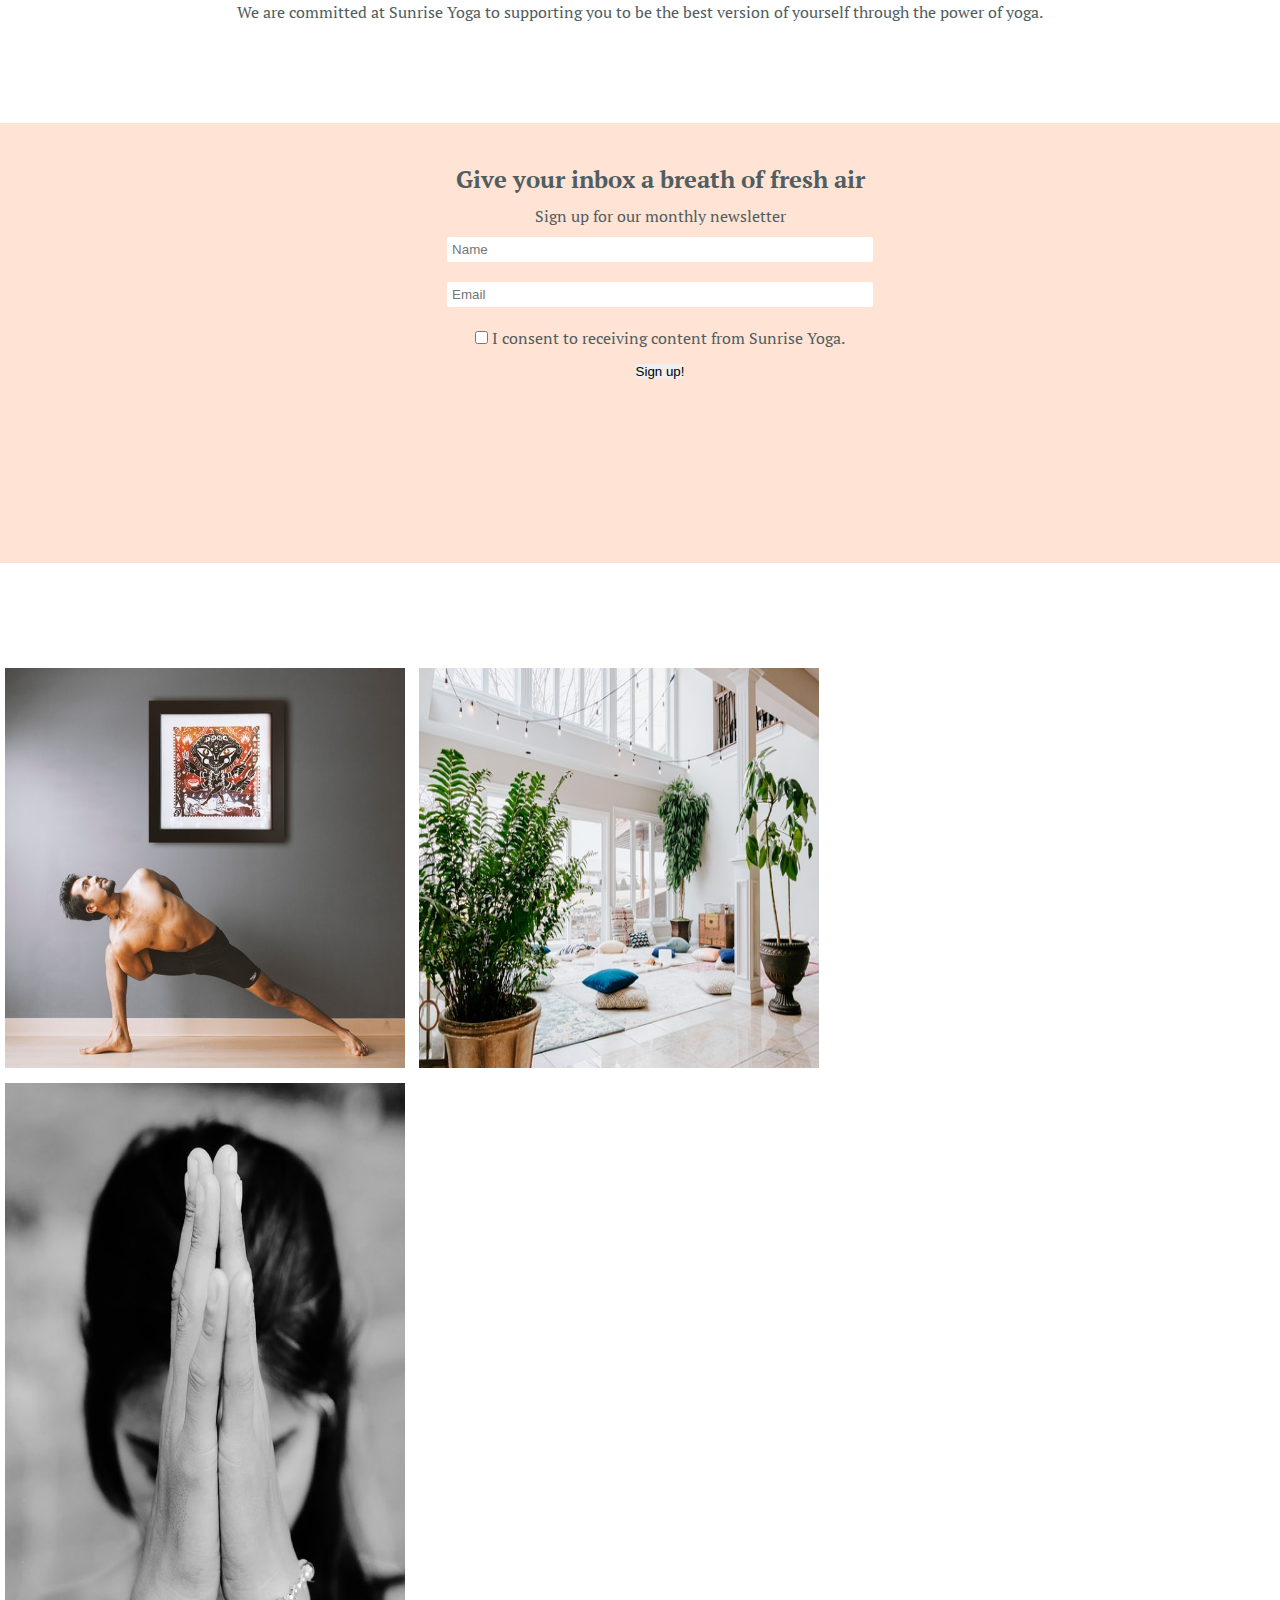
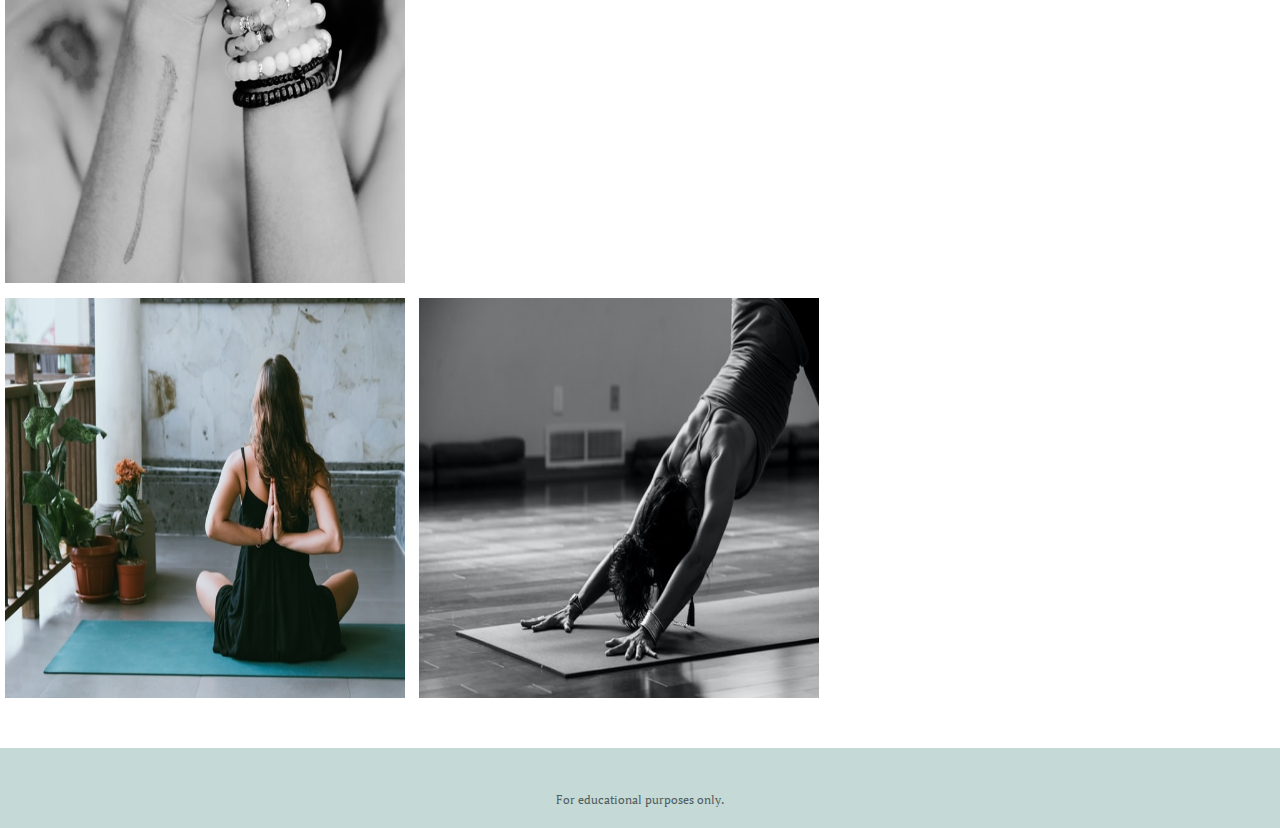
==== commit ba8d82a7: "html validation amendments" ====
--- a/index.html
+++ b/index.html
@@ -21,6 +21,7 @@
     <header>
 
 
+        <!-- Bootstrap amended navbar-->
         <nav class="navbar navbar-expand-md navbar-light">
             <div class="container-fluid">
                 <a class="navbar-brand" href="index.html">
@@ -34,10 +35,10 @@
                     <span class="navbar-toggler-icon"></span>
                 </button>
 
-                <div class="collapse navbar-collapse" id="navbardropdown">
+                <div class="collapse navbar-collapse">
                     <ul class="navbar-nav ml-auto">
                         <li class="nav-item">
-                            <a class="nav-link" href="index.html" id="navbardropdown">Home <span
+                            <a class="nav-link active" href="index.html" id="navbardropdown">Home <span
                                     class="sr-only">(current)</span></a>
                         </li>
                         <li class="nav-item">
@@ -54,24 +55,20 @@
                 </div>
             </div>
         </nav>
-
+        <!-- /Bootstrap amended navbar-->
 
     </header>
 
 
     <!-- Hero Image Container-->
-    <section>
-
-        <div class="container-fluid">
-
-
-            <div id="hero-image">
-            </div>
-
+    <div class="container-fluid">
+
+
+        <div id="hero-image">
         </div>
 
-
-    </section>
+    </div>
+
     <!-- /Hero Image Container-->
 
     <!-- Main Container-->
@@ -105,14 +102,16 @@
                         </div>
 
                         <div>
-                            <br>
-                            <p class="paragraph-content">To read more on starting your yoga journey
+
+                            <p class="paragraph-content">
                                 <br>
-                                <div class="buttons">
-                                    <a class="btn-sm btn-dark" href="get-started.html" role="button" id="intro-btn">
-                                        Click
-                                        here</a>
-                                </div>
+                                To read more on starting your yoga journey
+                                <br>
+
+                                <a class="btn-sm btn-dark" href="get-started.html" role="button">
+                                    Click
+                                    here</a>
+
                             </p>
 
                         </div>
@@ -137,7 +136,8 @@
 
                 <div class="row">
                     <div class="col-12">
-                        <p class="paragraph-content"> Sunrise Yoga was founded in 2012 with the aim of...
+                        <p class="paragraph-content"> Sunrise Yoga was founded in 2012 with the aim of bringing yoga to
+                            Inverness.
                             <br>
                             Since the doors opened, the studio has blossomed and
                             become an integral part of the local community.
@@ -147,10 +147,11 @@
                             be
                             social.
                             <br>
-                            The studio also strives to be as sustainable as possible,
-                            <br>
-                            we are always looking for new ways to
-                            improve. </p>
+                            The studio also strives to be as sustainable as possible, from our recycled and up-cycled
+                            decor to solar panels.
+                            <br>
+                            We are always looking for new ways to
+                            improve. All suggestions welcome! </p>
                     </div>
                 </div>
             </div>
@@ -235,12 +236,12 @@
                 <form>
 
                     <div>
-                        <input type="text" id="name-sign-up" class="form-input" required placeholder="Name" required>
+                        <input type="text" id="name-sign-up" class="form-input" placeholder="Name" required>
 
                         <br>
                     </div>
                     <div>
-                        <input type="email" id="email-sign-up" class="form-input" required placeholder="Email" required>
+                        <input type="email" id="email-sign-up" class="form-input" placeholder="Email" required>
 
                         <br>
                     </div>
@@ -262,7 +263,7 @@
 
     <!-- Gallery-->
     <div class="container">
-        <section id="gallery">
+        <div id="gallery">
             <div class="row ">
                 <div class="d-none d-lg-block col-lg-4">
 
@@ -274,7 +275,7 @@
 
                 </div>
 
-                <div class="col-12 justisfy-content-center col-md-6 col-lg-4" class="img-fluid">
+                <div class="col-12 justisfy-content-center col-md-6 col-lg-4">
 
 
                     <img src="assets/images/prayer.jpg" alt="A black and white photograph of a woman praying"
@@ -290,19 +291,14 @@
                         id="downward-dog-image">
                 </div>
             </div>
-    </div>
-    </section>
+
+        </div>
     </div>
     <!-- /Gallery -->
 
-
+    <!-- Footer-->
     <footer>
         <div class="row justify-content-center">
-            <div class="col-12">
-
-                <div id=" background-panel">
-                </div>
-            </div>
 
             <div class="col-12">
                 <ul class="social-links">
@@ -326,6 +322,8 @@
 
         </div>
     </footer>
+    <!-- /Footer-->
+
     <script src="https://code.jquery.com/jquery-3.5.1.slim.min.js"
         integrity="sha384-DfXdz2htPH0lsSSs5nCTpuj/zy4C+OGpamoFVy38MVBnE+IbbVYUew+OrCXaRkfj" crossorigin="anonymous">
     </script>
--- a/assets/css/style.css
+++ b/assets/css/style.css
@@ -12,7 +12,6 @@
 body {
     font-family: "PT Serif", sans-serif;
     color: #515d5f;
-    overflow-x: hidden;
 }
 
 .container-fluid {
@@ -42,7 +41,7 @@
     margin-left: 0;
 }
 
-.buttons {
+.buttons a {
     margin: 10px;
 }
 
@@ -104,9 +103,6 @@
     width: 100%;
     background: url(../images/hero-image.jpg) no-repeat bottom;
     overflow: hidden;
-    background-size: cover;
-
-
 }
 
 @media only screen and (min-width:768px) {
@@ -209,7 +205,7 @@
 .form-input {
     width: 100%;
     padding: 5px;
-    border-radius: 3px;
+    border-radius: 3px 3px;
 }
 
 @media only screen and (min-width: 768px) {
@@ -237,8 +233,8 @@
 }
 
 #gallery img {
-    object-fit: cover;
-    object-position: center;
+    object-fit: cover cover;
+    object-position: center center;
     width: 400px;
     height: 400px;
     padding: 5px;
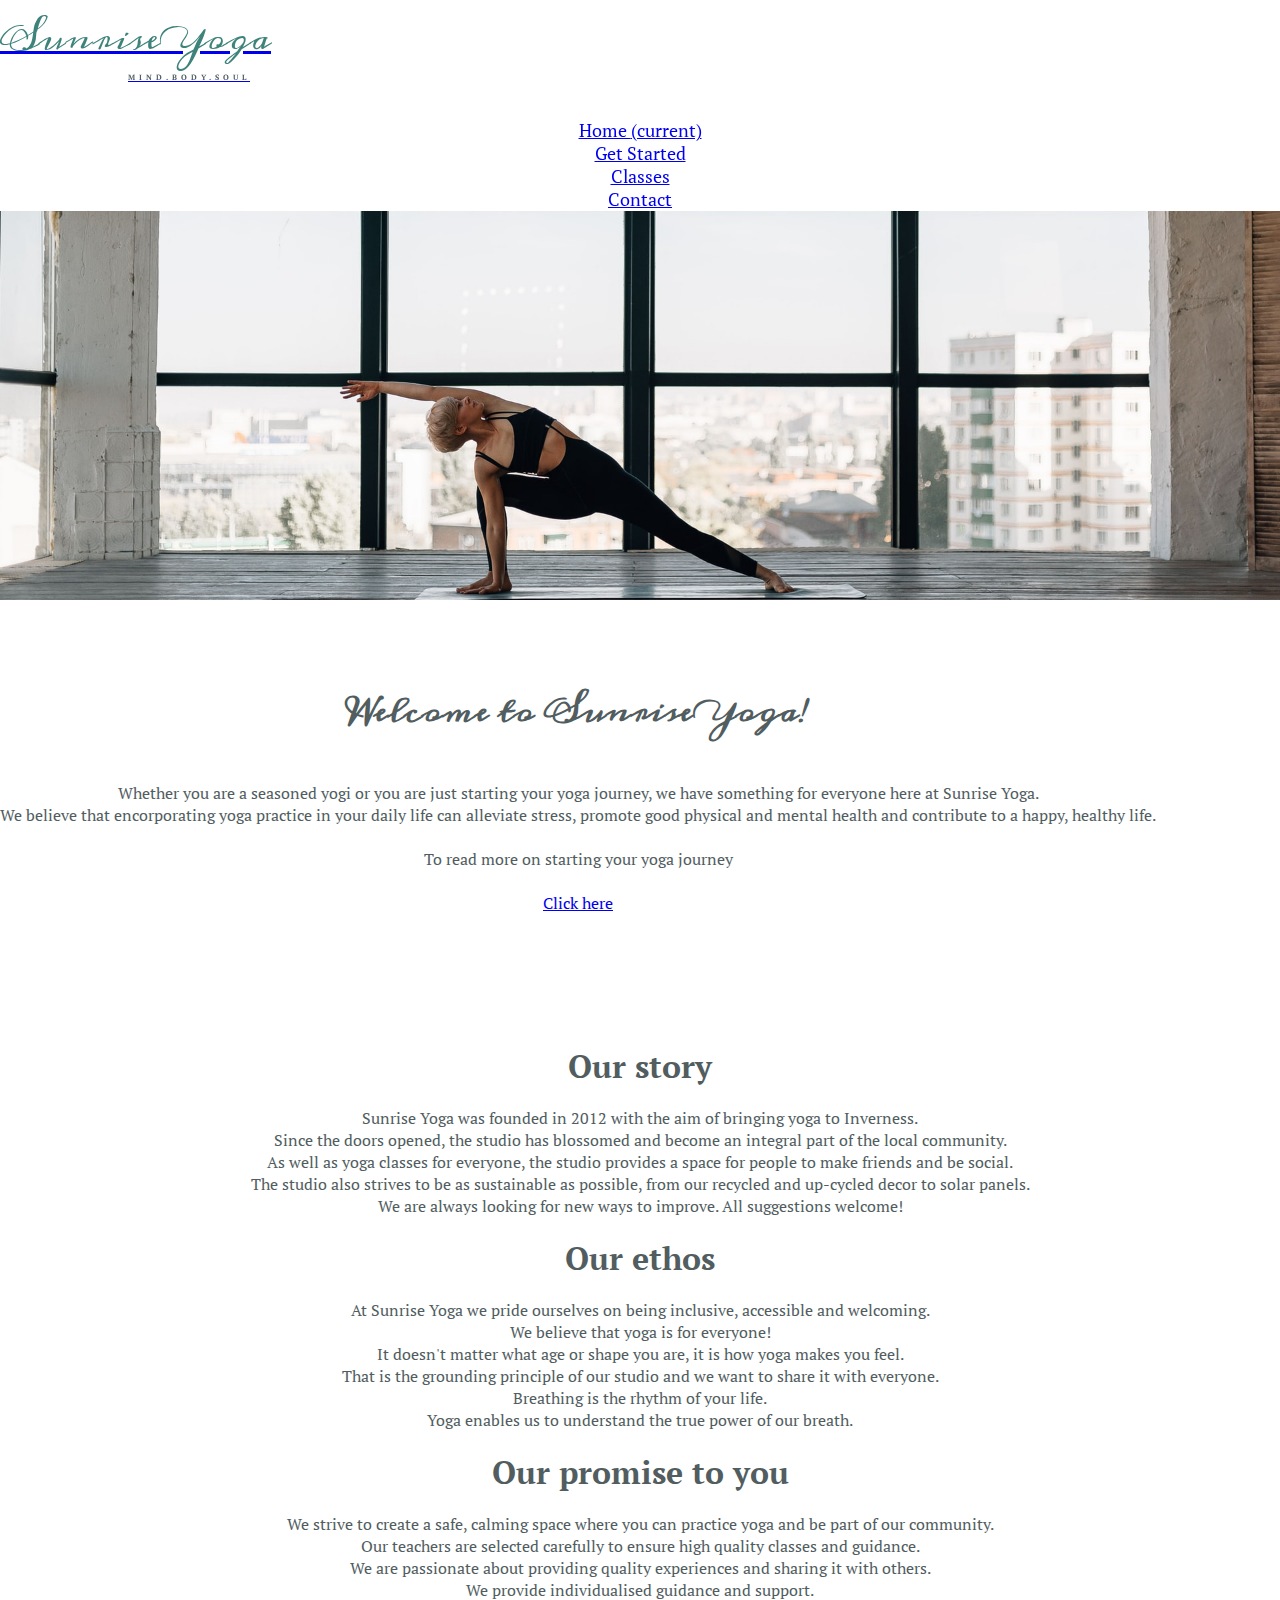
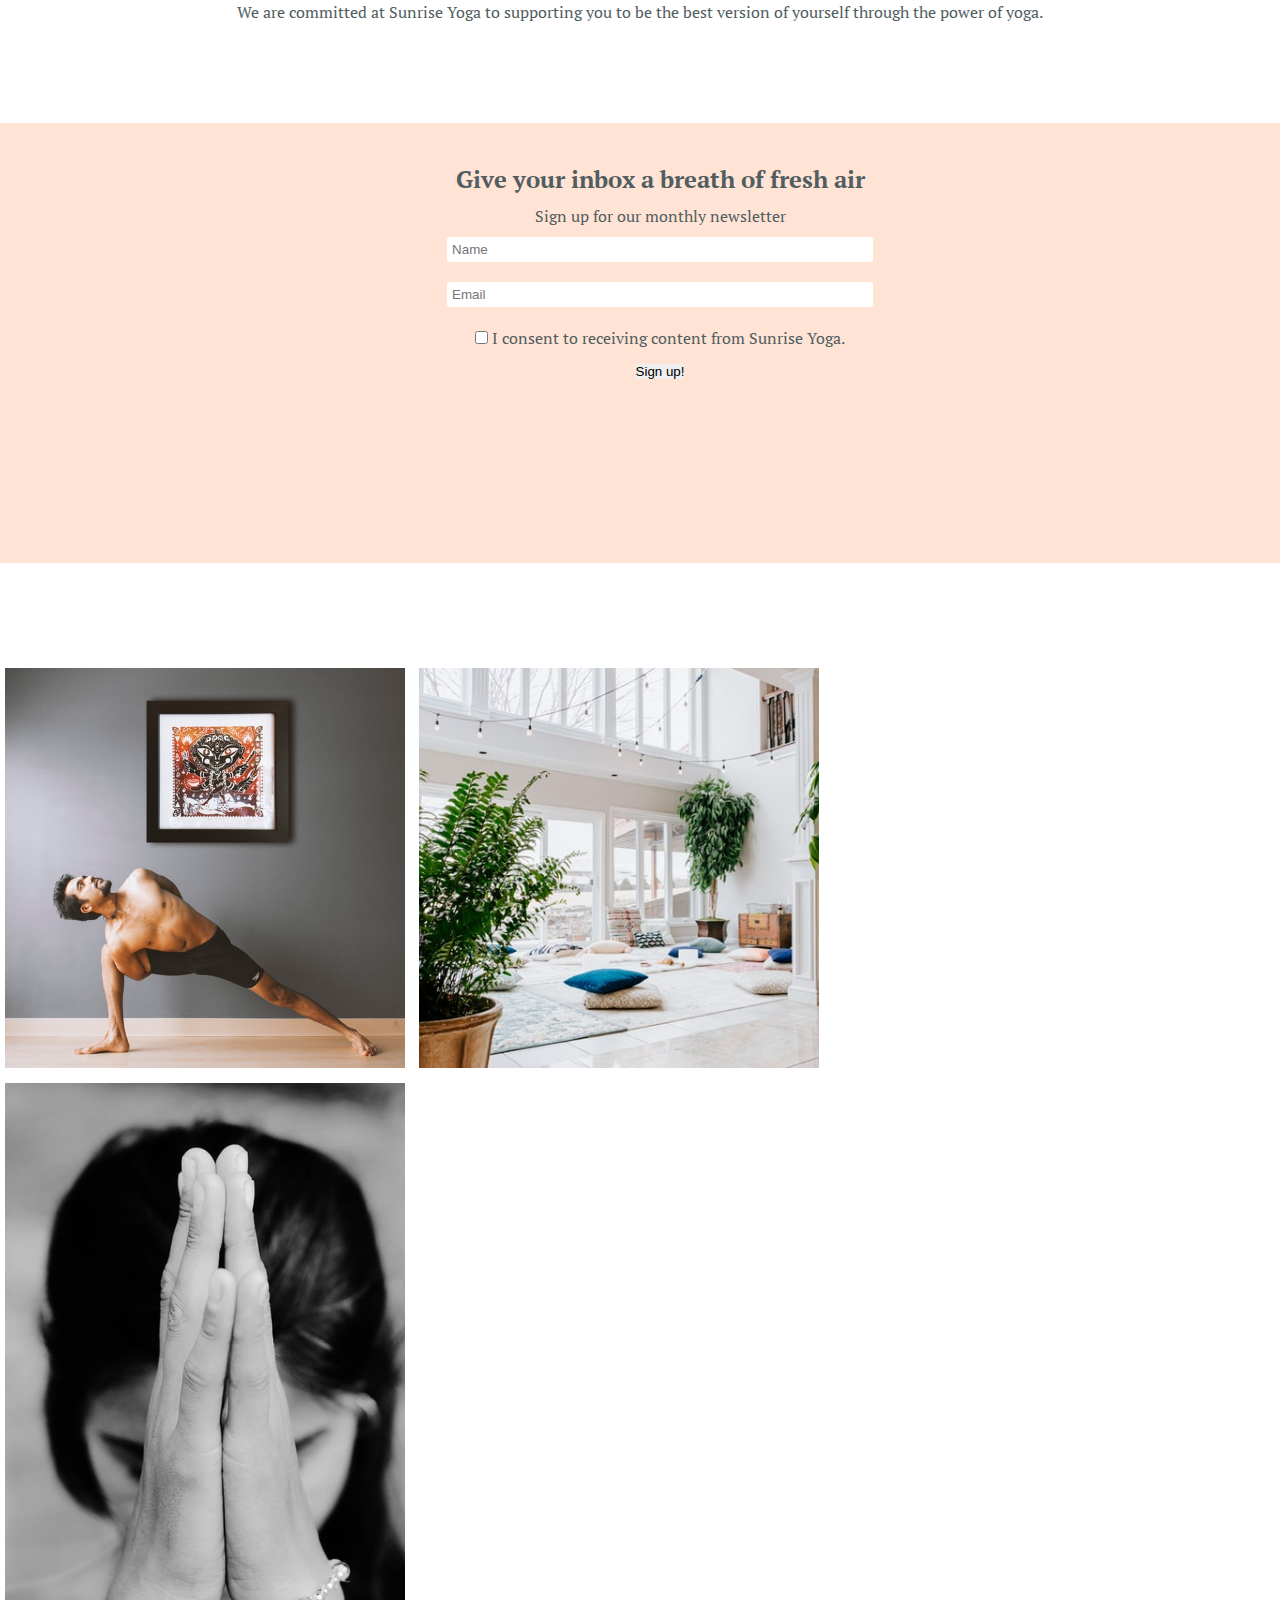
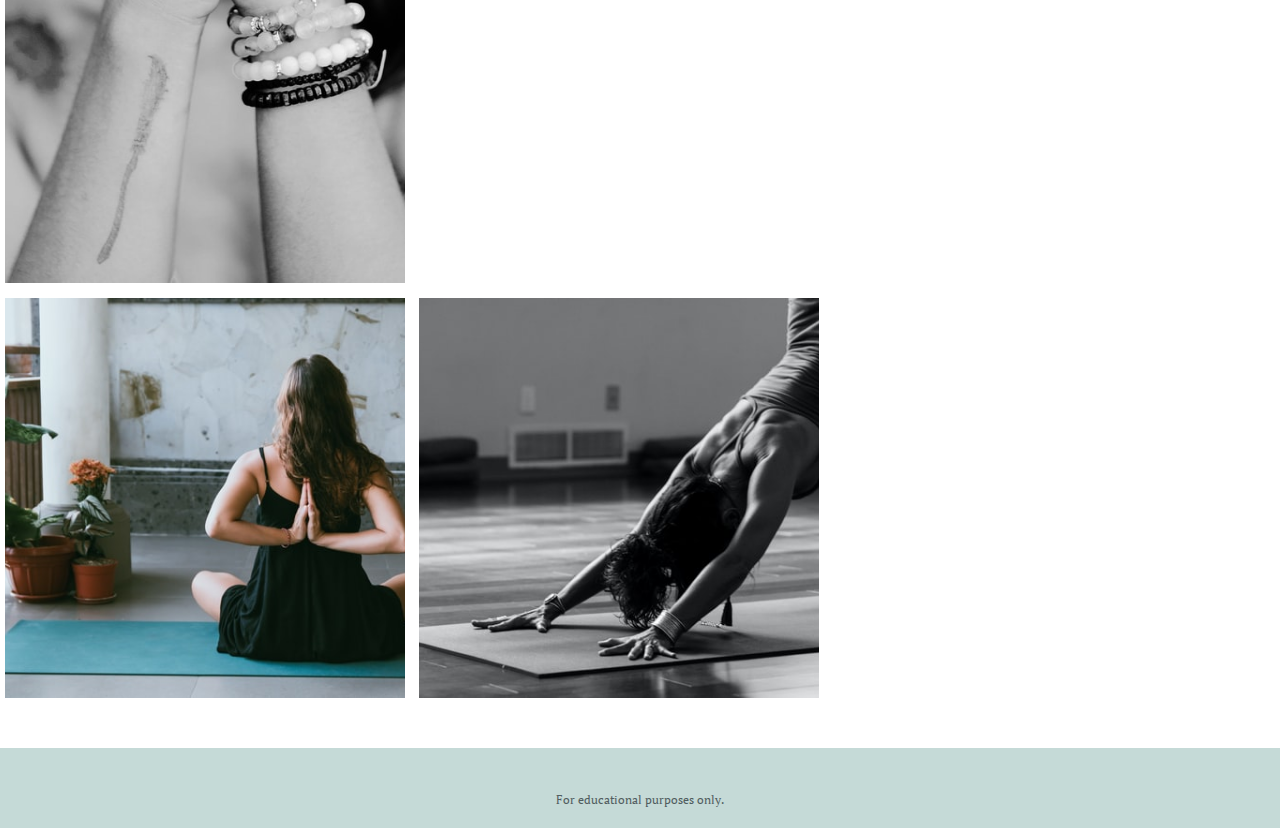
==== commit bdb31f8f: "Fixing bugs following validation process" ====
--- a/index.html
+++ b/index.html
@@ -35,11 +35,10 @@
                     <span class="navbar-toggler-icon"></span>
                 </button>
 
-                <div class="collapse navbar-collapse">
+                <div class="collapse navbar-collapse" id="navbardropdown">
                     <ul class="navbar-nav ml-auto">
                         <li class="nav-item">
-                            <a class="nav-link active" href="index.html" id="navbardropdown">Home <span
-                                    class="sr-only">(current)</span></a>
+                            <a class="nav-link active" href="index.html">Home <span class="sr-only">(current)</span></a>
                         </li>
                         <li class="nav-item">
                             <a class="nav-link" href="get-started.html">Get Started</a>
@@ -107,7 +106,7 @@
                                 <br>
                                 To read more on starting your yoga journey
                                 <br>
-
+                                <br>
                                 <a class="btn-sm btn-dark" href="get-started.html" role="button">
                                     Click
                                     here</a>
--- a/assets/css/style.css
+++ b/assets/css/style.css
@@ -18,32 +18,29 @@
     padding: 0;
 }
 
-
-h2 {
-
-    font-size: 200%;
-    padding: 20px;
-    text-align: center;
-}
-
-.content {
-    line-height: 35px;
-    text-align: center;
-}
-
-h3 {
-    text-align: center;
-    font-size: 150%;
-}
-
 .row {
     margin-right: 0;
     margin-left: 0;
 }
 
-.buttons a {
-    margin: 10px;
-}
+
+h2 {
+
+    font-size: 200%;
+    padding: 20px;
+    text-align: center;
+}
+
+h3 {
+    text-align: center;
+    font-size: 150%;
+}
+
+.content {
+    line-height: 35px;
+    text-align: center;
+}
+
 
 /*-------------------------------- Header ---*/
 #title {
@@ -79,8 +76,6 @@
 
 }
 
-
-
 .navbar-collapse {
     text-align: center;
 }
@@ -103,6 +98,7 @@
     width: 100%;
     background: url(../images/hero-image.jpg) no-repeat bottom;
     overflow: hidden;
+    background-size: cover;
 }
 
 @media only screen and (min-width:768px) {
@@ -173,7 +169,6 @@
 }
 
 
-
 #our-ethos {
 
     text-align: center;
@@ -193,7 +188,6 @@
 #sign-up h3,
 #contact-form h3 {
     font-size: 150%;
-
     padding: 20px 0 10px 0;
 }
 
@@ -233,8 +227,8 @@
 }
 
 #gallery img {
-    object-fit: cover cover;
-    object-position: center center;
+    object-fit: cover;
+    object-position: center;
     width: 400px;
     height: 400px;
     padding: 5px;
@@ -253,7 +247,6 @@
 
 }
 
-
 .social-links {
     text-align: center;
     padding: 5px;
@@ -320,7 +313,6 @@
     clear: both;
 }
 
-/* Content */
 .image-content {
     padding: 10px;
 
@@ -352,10 +344,6 @@
     }
 }
 
-
-
-
-
 /*-------------------------------- End of code amended from W3 School---*/
 
 #beginner-options {
@@ -366,7 +354,7 @@
     margin: 30px 0;
 }
 
-/*-------------------------------- Classes--*/
+/*-------------------------------- Classes Page--*/
 
 #timetable {
     width: 100%;
@@ -464,7 +452,7 @@
 }
 
 
-/*-------------------------------- Contact--*/
+/*-------------------------------- Contact Page--*/
 
 #location {
     margin: 50px 0;
@@ -477,7 +465,6 @@
 #location p {
     margin: 40px 0;
 }
-
 
 
 @media screen and (max-width: 425px) {
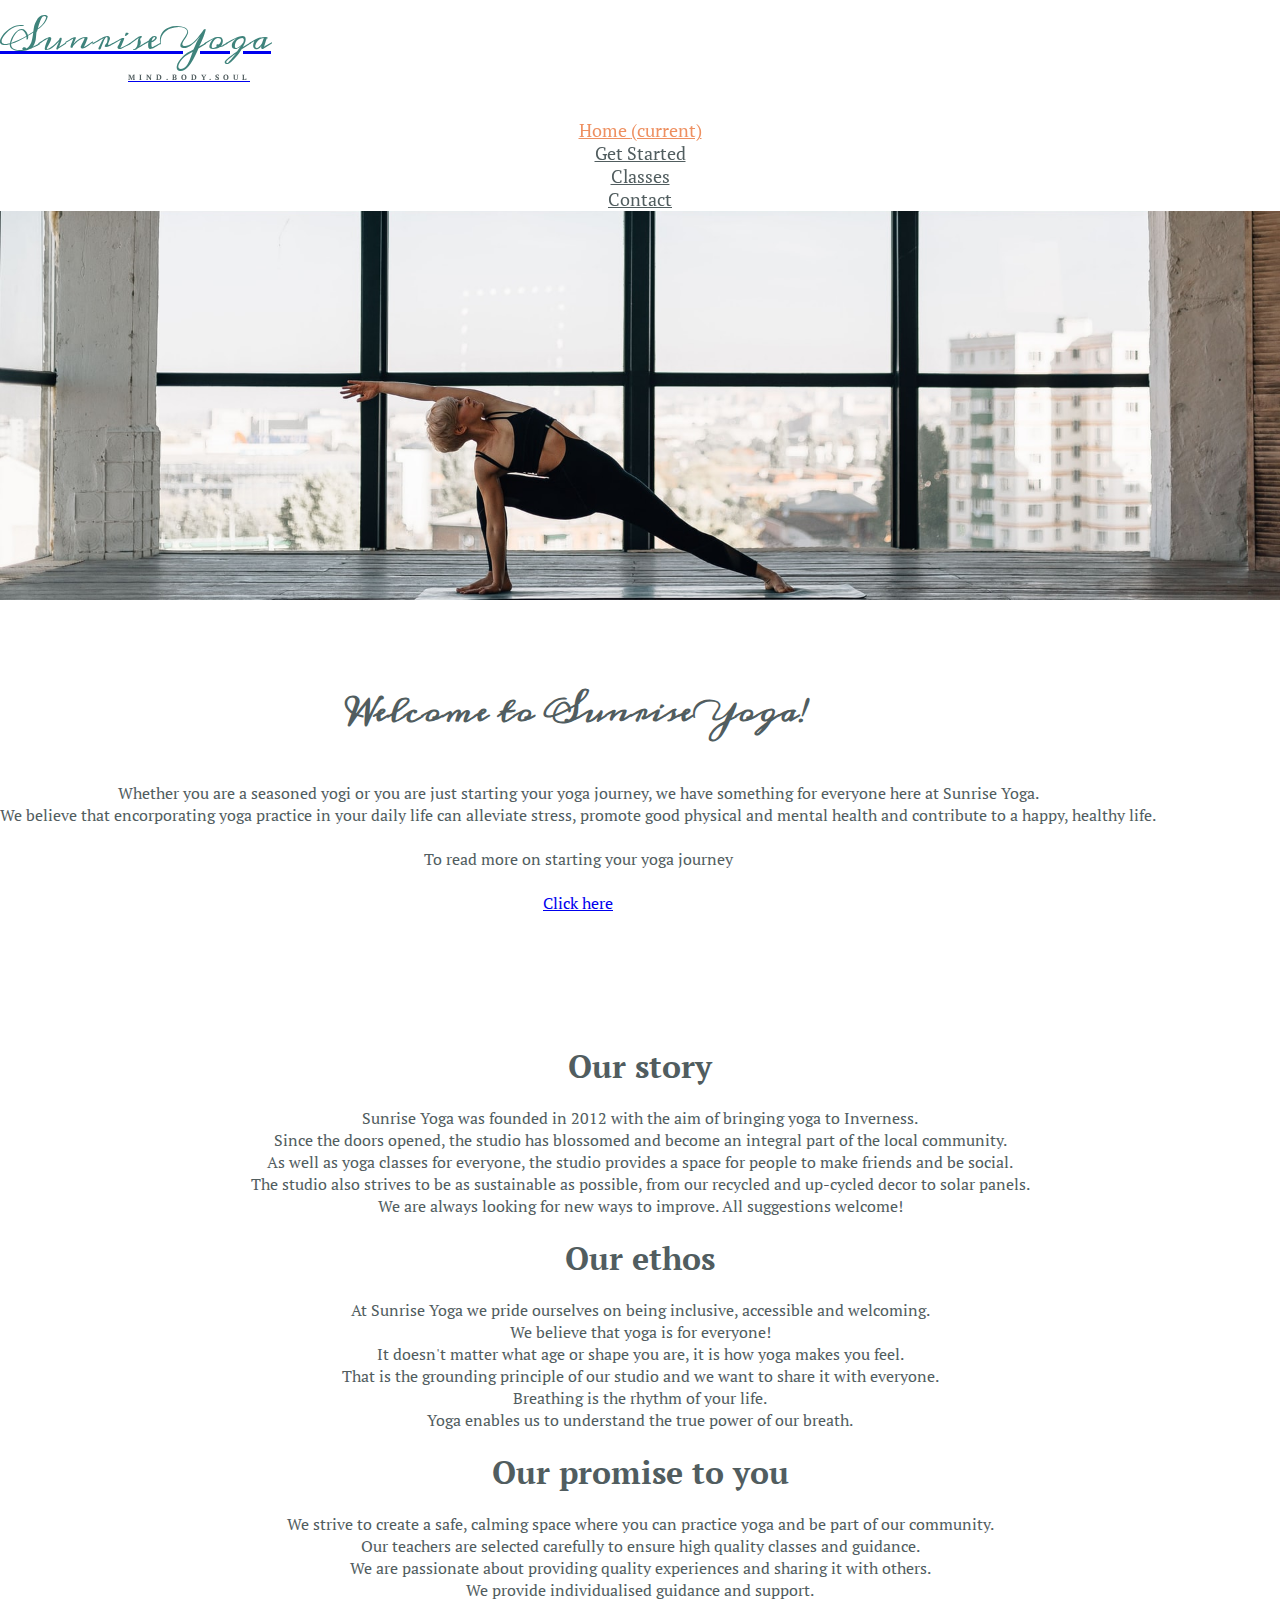
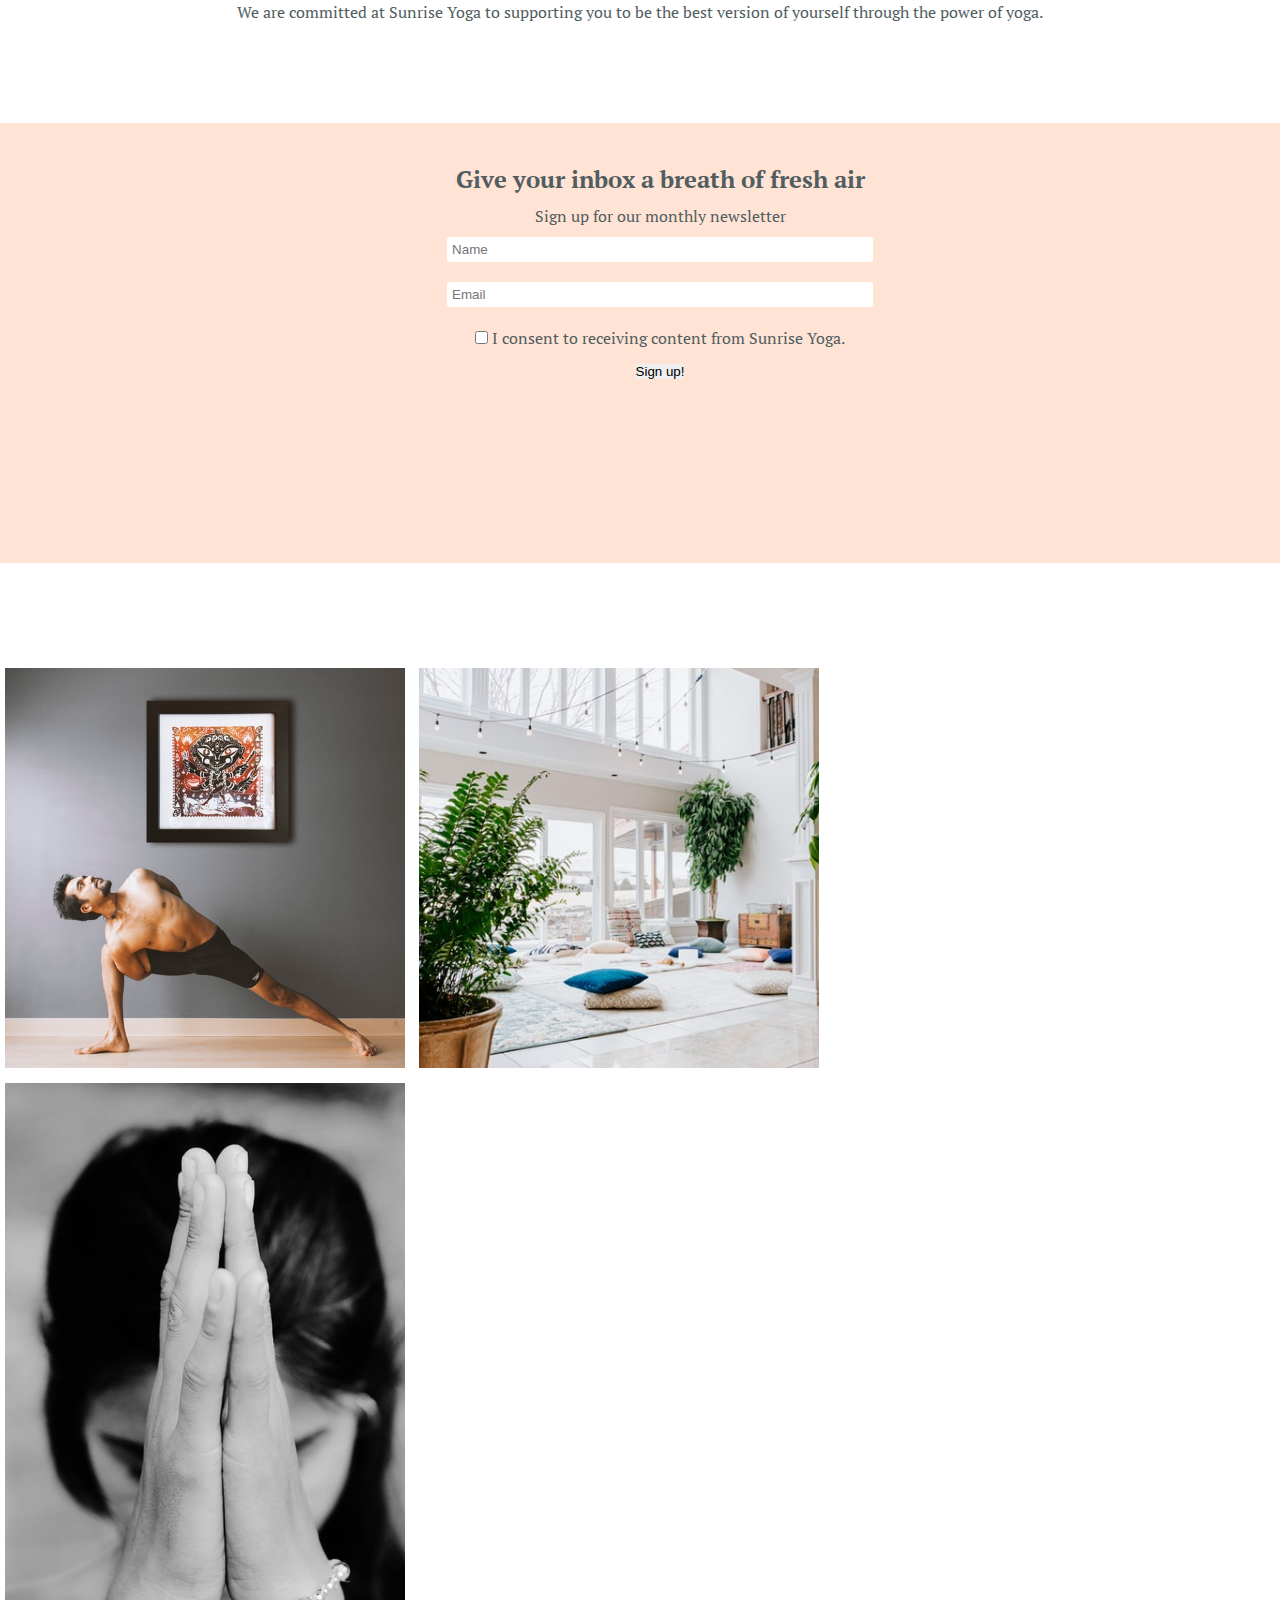
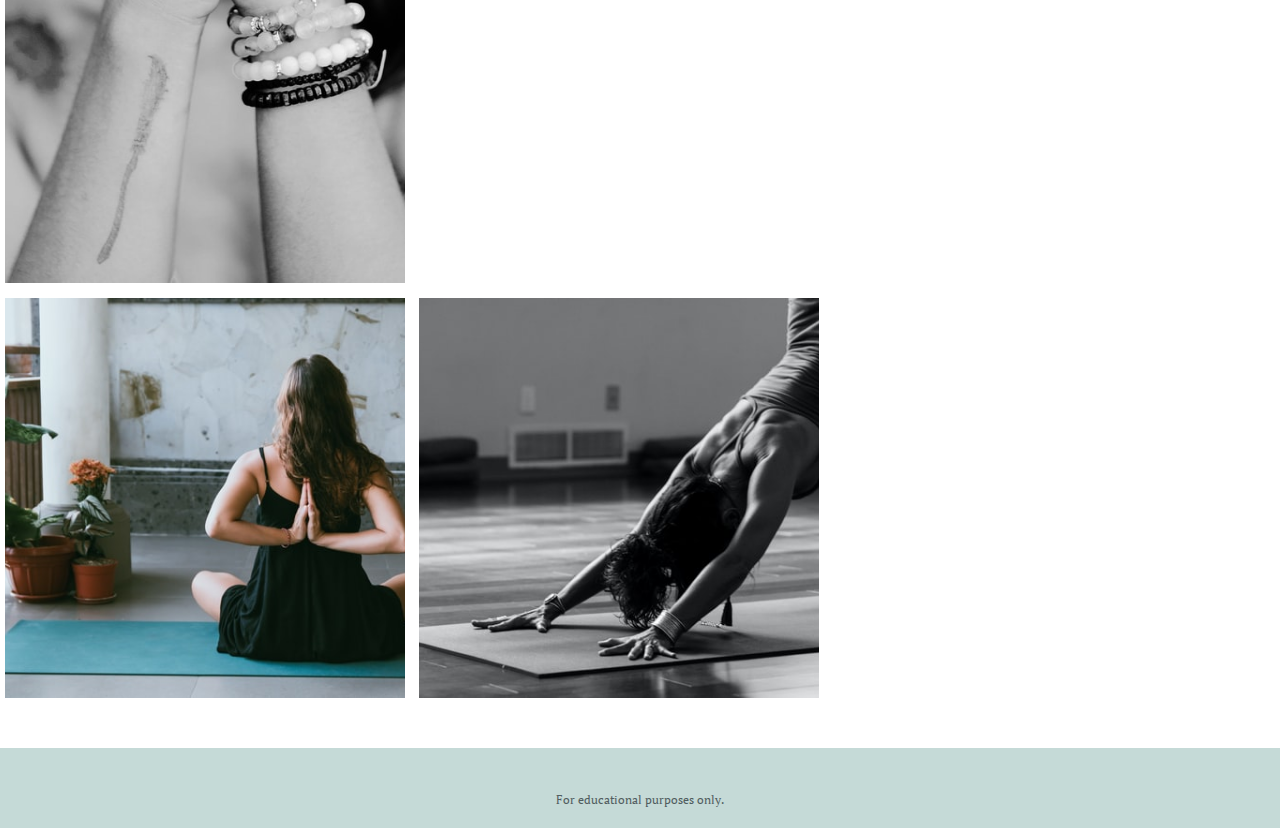
==== commit c6c4cc7f: "Resolving required attribute error on sign up and contact form" ====
--- a/index.html
+++ b/index.html
@@ -235,21 +235,23 @@
                 <form>
 
                     <div>
-                        <input type="text" id="name-sign-up" class="form-input" placeholder="Name" required>
+                        <input type="text" id="name-sign-up" class="form-input" name="full-name" placeholder="Name"
+                            required>
 
                         <br>
                     </div>
                     <div>
-                        <input type="email" id="email-sign-up" class="form-input" placeholder="Email" required>
+                        <input type="email" id="email-sign-up" class="form-input" name="email" placeholder="Email"
+                            required>
 
                         <br>
                     </div>
                     <div>
-                        <input type="checkbox" id="user-permission" required>
+                        <input type="checkbox" id="user-permission" name="permission" required>
                         <label for="user-permission">I consent to receiving content from Sunrise
                             Yoga.</label>
                     </div>
-                    <button type="button" class="btn btn-dark">Sign up!</button>
+                    <button type="submit" class="btn btn-dark">Sign up!</button>
                 </form>
 
 
--- a/assets/css/style.css
+++ b/assets/css/style.css
@@ -72,9 +72,20 @@
 .navbar-nav {
     font-size: 110%;
     font-family: 'PT Serif';
-    color: #515d5f;
-
-}
+}
+
+.navbar-light .navbar-nav .nav-link {
+    color: #515d5f;
+}
+
+.navbar-light .navbar-nav .active>.nav-link,
+.navbar-light .navbar-nav .nav-link.active,
+.navbar-light .navbar-nav .nav-link.show,
+.navbar-light .navbar-nav .show>.nav-link {
+    color: #ee9061;
+}
+
+
 
 .navbar-collapse {
     text-align: center;
@@ -295,7 +306,7 @@
 @media screen and (min-width: 1440px) {
     #get-started-image {
         height: 500px;
-        margin: 200px;
+        margin: 200px 150px;
     }
 }
 
@@ -409,7 +420,7 @@
 }
 
 #good-vibes {
-    height: 650px;
+    height: 700px;
     width: 500px;
 }
 
@@ -440,10 +451,8 @@
         width: 600px;
     }
 
-    #practical-info-1,
     #practical-info-2 {
-        padding: 50px;
-        margin-left: 150px;
+        margin-top: 75px;
     }
 }
 
